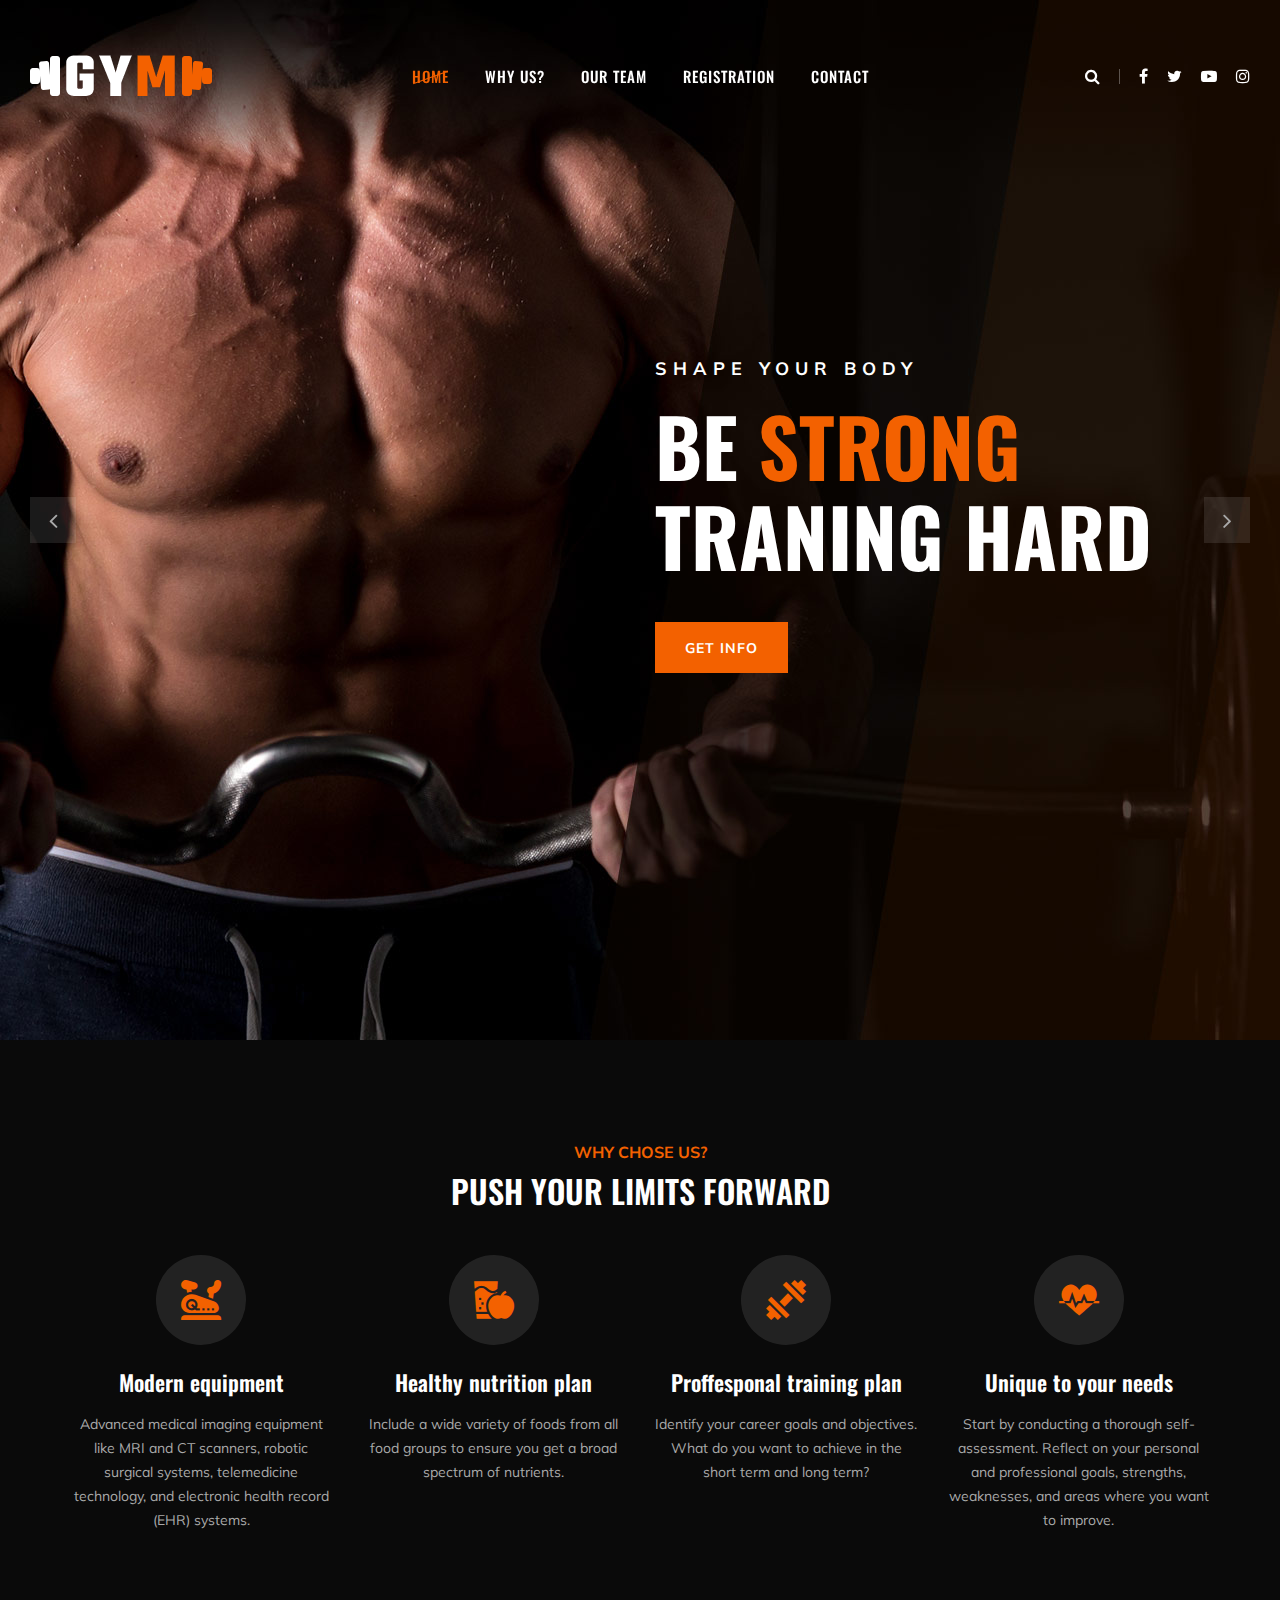
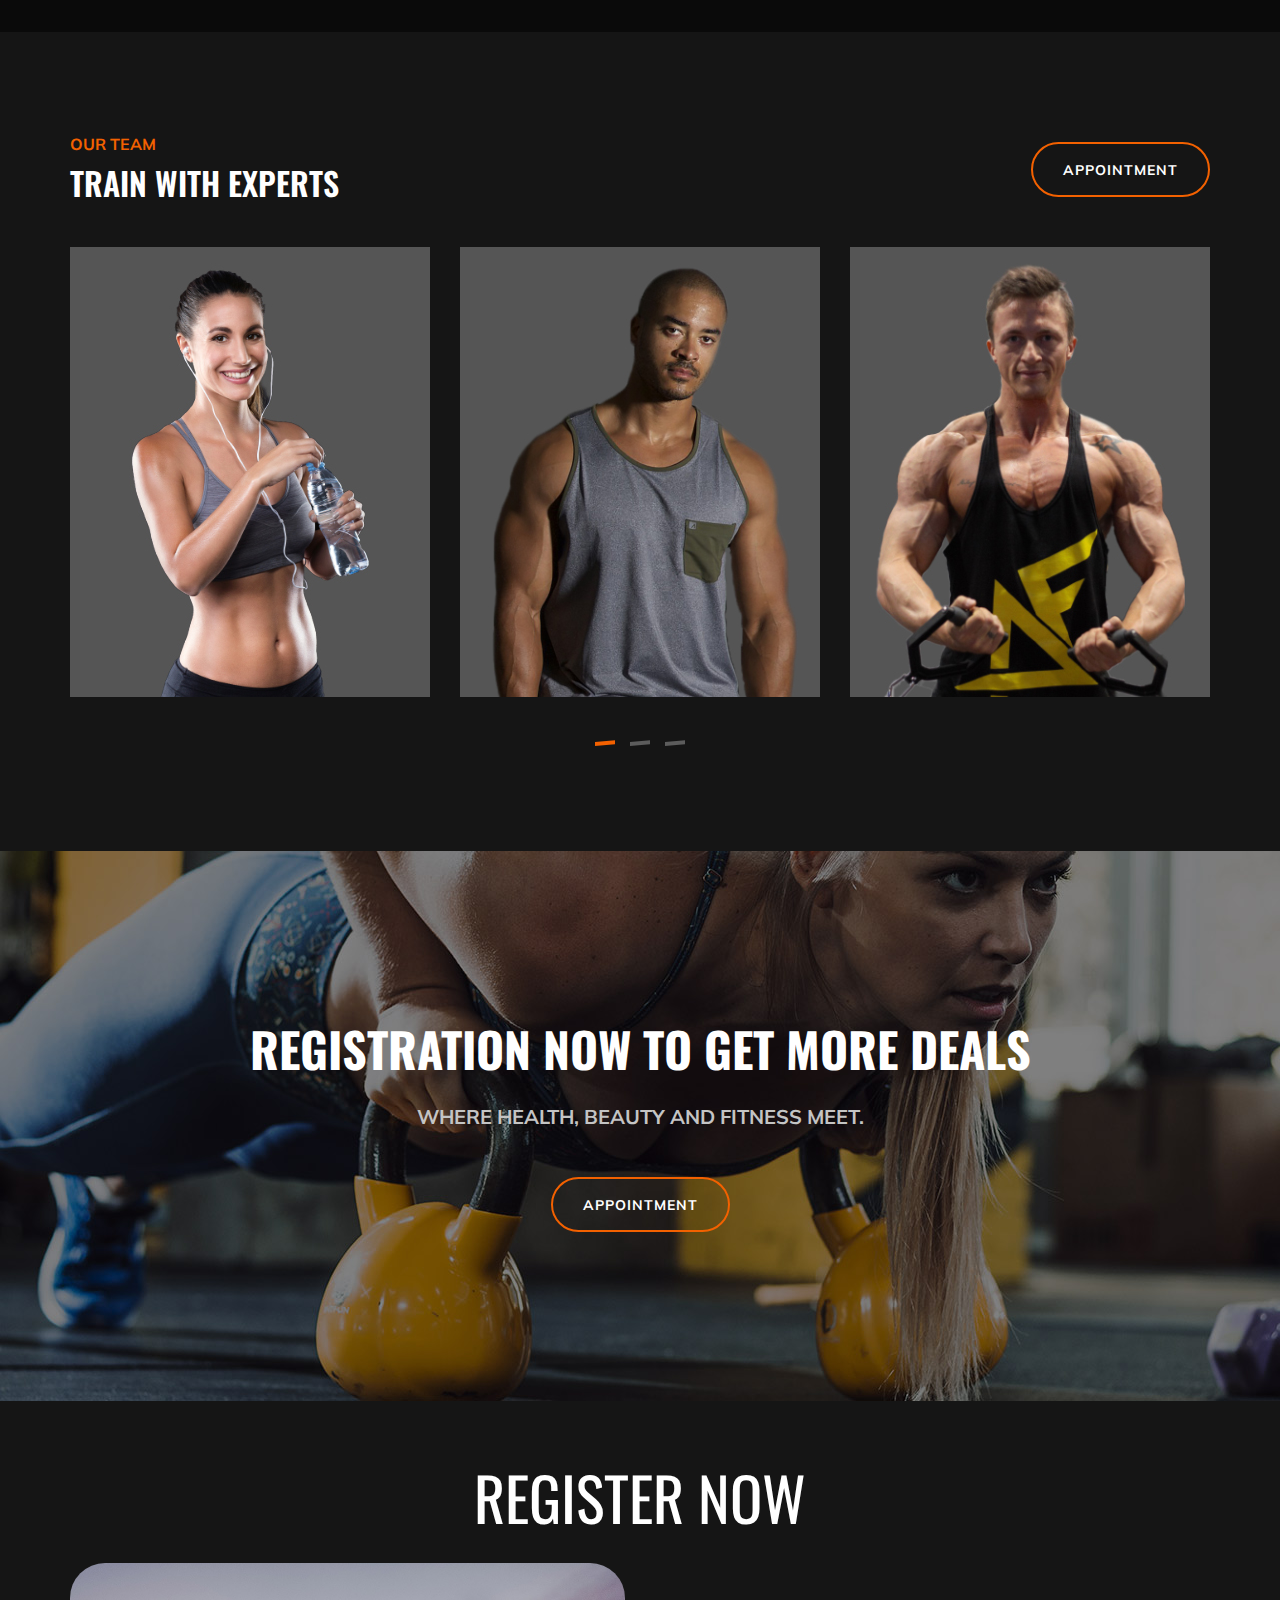
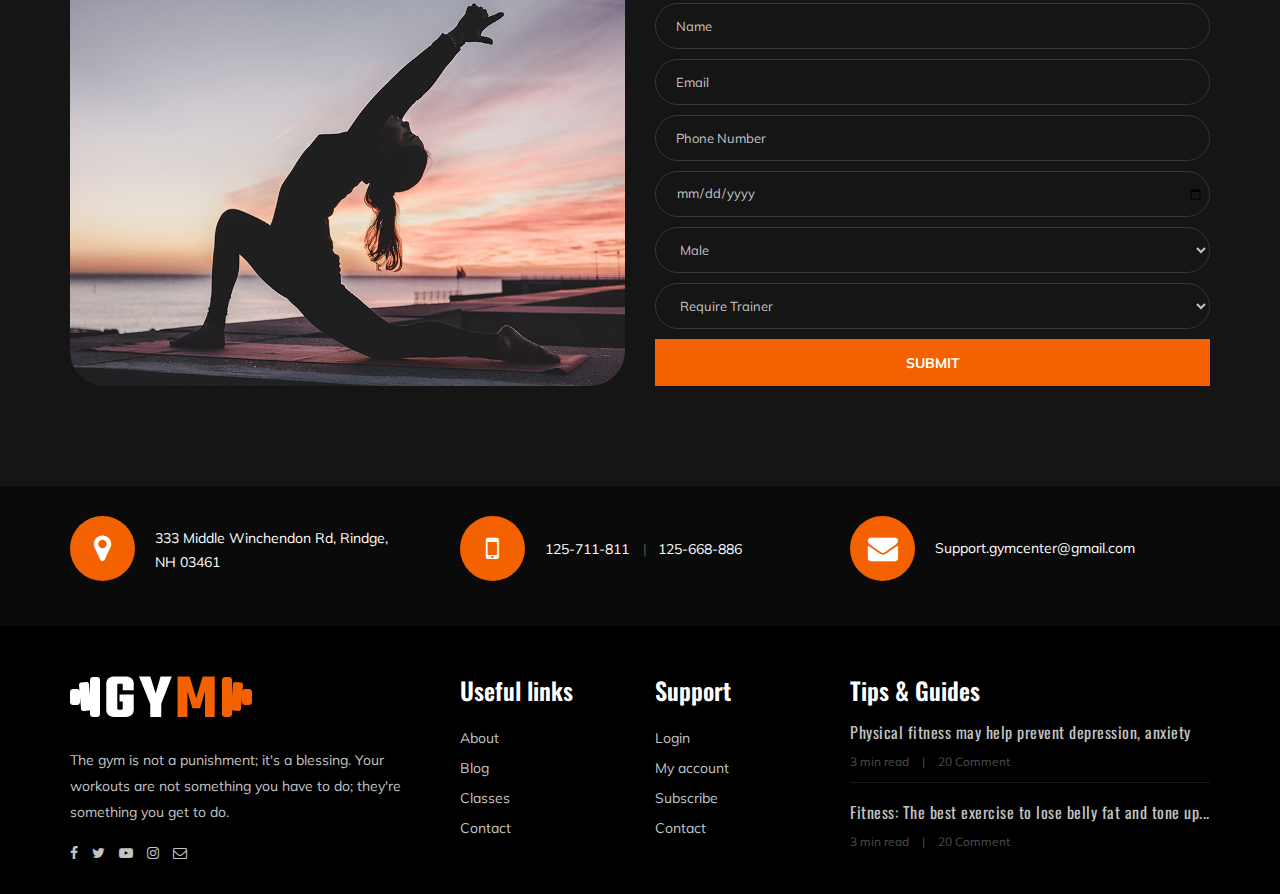
==== src/main/resources/templates/index.html @ 8a6ea89f "i have created spring boot project with name GymStar." ====
<!DOCTYPE html>
<html lang="zxx" xmlns:th="http://www.thymeleaf.org">

<head>
	<meta charset="UTF-8">
	<meta name="description" content="Gym Template">
	<meta name="keywords" content="Gym, unica, creative, html">
	<meta name="viewport" content="width=device-width, initial-scale=1.0">
	<meta http-equiv="X-UA-Compatible" content="ie=edge">
	<title>Gym | Template</title>

	<!-- Google Font -->
	<link href="https://fonts.googleapis.com/css?family=Muli:300,400,500,600,700,800,900&display=swap" rel="stylesheet">
	<link href="https://fonts.googleapis.com/css?family=Oswald:300,400,500,600,700&display=swap" rel="stylesheet">

	<!-- Css Styles -->
	<link rel="stylesheet" href="../static/css/bootstrap.min.css" type="text/css">
	<link rel="stylesheet" href="../static/css/font-awesome.min.css" type="text/css">
	<link rel="stylesheet" href="../static/css/flaticon.css" type="text/css">
	<link rel="stylesheet" href="../static/css/owl.carousel.min.css" type="text/css">
	<link rel="stylesheet" href="../static/css/barfiller.css" type="text/css">
	<link rel="stylesheet" href="../static/css/magnific-popup.css" type="text/css">
	<link rel="stylesheet" href="../static/css/slicknav.min.css" type="text/css">
	<link rel="stylesheet" href="../static/css/style.css" type="text/css">
	<!-- Include Thymeleaf dialect for JavaScript in your HTML head -->
	<script
		th:src="@{/webjars/thymeleaf-extras-springsecurity4/3.0.4.RELEASE/thymeleaf-extras-springsecurity4.js}"></script>

</head>

<body>
	<!-- Page Preloder -->
	<div id="preloder">
		<div class="loader"></div>
	</div>
	
	<!-- Offcanvas Menu Section Begin -->
	<div class="offcanvas-menu-overlay"></div>
	<div class="offcanvas-menu-wrapper">
		<div class="canvas-close">
			<i class="fa fa-close"></i>
		</div>
		<div class="canvas-search search-switch">
			<i class="fa fa-search"></i>
		</div>
		<nav class="canvas-menu mobile-menu">
			<ul>
				<li><a href="#home">Home</a></li>
				<li><a href="#why">Why Us?</a></li>
				<li><a href="#team">Our Team</a></li>
				<li><a href="#registration">Registration</a></li>
				<li><a href="#contact"> Contact</a></li>
			</ul>
		</nav>
		<div id="mobile-menu-wrap"></div>
		<div class="canvas-social">
			<a href="#"><i class="fa fa-facebook"></i></a>
			<a href="#"><i class="fa fa-twitter"></i></a>
			<a href="#"><i class="fa fa-youtube-play"></i></a>
			<a href="#"><i class="fa fa-instagram"></i></a>
		</div>
	</div>
	<!-- Offcanvas Menu Section End -->

	<!-- Header Section Begin -->
	<header class="header-section">
		<div class="container-fluid">
			<div class="row">
				<div class="col-lg-3">
					<div class="logo">
						<a href="/home">
							<img src="../static/img/logo.png" alt="">
						</a>
					</div>
				</div>
				<div class="col-lg-6">
					<nav class="nav-menu">
						<ul>
							<li class="active"><a href="#home">Home</a></li>
							<li><a href="#why">Why Us?</a></li>
							<li><a href="#team">Our Team</a></li>
							<li><a href="#registration">Registration</a></li>
							<li><a href="#contact">Contact</a></li>
						</ul>
					</nav>
				</div>
				<div class="col-lg-3">
					<div class="top-option">
						<div class="to-search search-switch">
							<i class="fa fa-search"></i>
						</div>
						<div class="to-social">
							<a href="#"><i class="fa fa-facebook"></i></a>
							<a href="#"><i class="fa fa-twitter"></i></a>
							<a href="#"><i class="fa fa-youtube-play"></i></a>
							<a href="#"><i class="fa fa-instagram"></i></a>
						</div>
					</div>
				</div>
			</div>
			<div class="canvas-open">
				<i class="fa fa-bars"></i>
			</div>
		</div>
	</header>
	<!-- Header End -->

	<!-- Hero Section Begin -->
	<section class="hero-section" id="home">

		<div class="hs-slider owl-carousel">
			<div class="hs-item set-bg" data-setbg="../static/img/hero/hero-1.jpg">
				<div class="container">
					<div class="row">
						<div class="col-lg-6 offset-lg-6">
							<div class="hi-text">
								<span>Shape your body</span>
								<h1>Be <strong>strong</strong> traning hard</h1>
								<a href="#" class="primary-btn">Get info</a>
							</div>
						</div>
					</div>
				</div>
			</div>
			<div class="hs-item set-bg" data-setbg="../static/img/hero/hero-2.jpg">
				<div class="container">
					<div class="row">
						<div class="col-lg-6 offset-lg-6">
							<div class="hi-text">
								<span>Shape your body</span>
								<h1>Be <strong>strong</strong> traning hard</h1>
								<a href="#" class="primary-btn">Get info</a>
							</div>
						</div>
					</div>
				</div>
			</div>
		</div>
	</section>
	<!-- Hero Section End -->

	<!-- ChoseUs Section Begin -->
	<section class="choseus-section spad " id="why">
		<div class="container">
			<div class="row">
				<div class="col-lg-12">
					<div class="section-title">
						<span>Why chose us?</span>
						<h2>PUSH YOUR LIMITS FORWARD</h2>
					</div>
				</div>
			</div>
			<div class="row">
				<div class="col-lg-3 col-sm-6">
					<div class="cs-item">
						<span class="flaticon-034-stationary-bike"></span>
						<h4>Modern equipment</h4>
						<p>Advanced medical imaging equipment like MRI and CT scanners, robotic surgical systems,
							telemedicine technology, and electronic health record (EHR) systems.</p>
					</div>
				</div>
				<div class="col-lg-3 col-sm-6">
					<div class="cs-item">
						<span class="flaticon-033-juice"></span>
						<h4>Healthy nutrition plan</h4>
						<p> Include a wide variety of foods from all food groups to ensure you get a broad spectrum of
							nutrients.</p>
					</div>
				</div>
				<div class="col-lg-3 col-sm-6">
					<div class="cs-item">
						<span class="flaticon-002-dumbell"></span>
						<h4>Proffesponal training plan</h4>
						<p>Identify your career goals and objectives. What do you want to achieve in the short term and
							long term?</p>
					</div>
				</div>
				<div class="col-lg-3 col-sm-6">
					<div class="cs-item">
						<span class="flaticon-014-heart-beat"></span>
						<h4>Unique to your needs</h4>
						<p>Start by conducting a thorough self-assessment. Reflect on your personal and professional
							goals, strengths, weaknesses, and areas where you want to improve.</p>
					</div>
				</div>
			</div>
		</div>
	</section>
	<!-- ChoseUs Section End -->


	<!-- Team Section Begin -->
	<section class="team-section spad" id="team">
		<div class="container">
			<div class="row">
				<div class="col-lg-12">
					<div class="team-title">
						<div class="section-title">
							<span>Our Team</span>
							<h2>TRAIN WITH EXPERTS</h2>
						</div>
						<a href="#registration" class="primary-btn btn-normal appoinment-btn">appointment</a>
					</div>
				</div>
			</div>
			<div class="row">
				<div class="ts-slider owl-carousel">
					<div class="col-lg-4">
						<div class="ts-item set-bg" data-setbg="../static/img/team/team-1.jpg">
							<div class="ts_text">
								<h4>Athart Rachel</h4>
								<span>Gym Trainer</span>
							</div>
						</div>
					</div>
					<div class="col-lg-4">
						<div class="ts-item set-bg" data-setbg="../static/img/team/team-2.jpg">
							<div class="ts_text">
								<h4>Athart Rachel</h4>
								<span>Gym Trainer</span>
							</div>
						</div>
					</div>
					<div class="col-lg-4">
						<div class="ts-item set-bg" data-setbg="../static/img/team/team-3.jpg">
							<div class="ts_text">
								<h4>Athart Rachel</h4>
								<span>Gym Trainer</span>
							</div>
						</div>
					</div>
					<div class="col-lg-4">
						<div class="ts-item set-bg" data-setbg="../static/img/team/team-4.jpg">
							<div class="ts_text">
								<h4>Athart Rachel</h4>
								<span>Gym Trainer</span>
							</div>
						</div>
					</div>
					<div class="col-lg-4">
						<div class="ts-item set-bg" data-setbg="../static/img/team/team-5.jpg">
							<div class="ts_text">
								<h4>Athart Rachel</h4>
								<span>Gym Trainer</span>
							</div>
						</div>
					</div>
					<div class="col-lg-4">
						<div class="ts-item set-bg" data-setbg="../static/img/team/team-6.jpg">
							<div class="ts_text">
								<h4>Athart Rachel</h4>
								<span>Gym Trainer</span>
							</div>
						</div>
					</div>
				</div>
			</div>
		</div>
	</section>
	<!-- Team Section End -->

	<!-- Banner Section Begin -->
	<section class="banner-section set-bg" data-setbg="../static/img/banner-bg.jpg">
		<div class="container">
			<div class="row">
				<div class="col-lg-12 text-center">
					<div class="bs-text">
						<h2>registration now to get more deals</h2>
						<div class="bt-tips">Where health, beauty and fitness meet.</div>
						<a href="#registration" class="primary-btn  btn-normal">Appointment</a>
					</div>
				</div>
			</div>
		</div>
	</section>
	<!-- Banner Section End -->


	<!-- Contact Section Begin -->
	<section class="contact-section spad" style="padding-top:30px;" id="registration">
		<div class="container">
			<h1 class="text-white text-center" style="margin: 30px; font-size:60px;">REGISTER NOW</h1>
			<div class="row">

				<div class="col-lg-6">
					<img src="../static/img/about-us.jpg" width="100%" height="100%" style="border-radius: 35px;">
				</div>
				<div class="col-lg-6">
					
					<!-- dynamic message -->
						<div th:if="${session.message}" th:classappend="${session.message.type}" class="alert text-center" role="alert"
							style="height: 40px;margin: 0px;padding-top: 5px;">
							<p th:text="${session.message.content}" style="color: white;font-weight: 600;font-size: 22px;"></p>
						</div>
					
					<div class="leave-comment">
						<form novalidate th:action="@{/save}" method="post" th:object="${gymmers}">

							<input type="text" placeholder="Name" name="name" th:value="${gymmers.name}" required
								th:classappend="${#fields.hasErrors('name')?'is-invalid':''}">
							<div th:each="e : ${#fields.errors('name')}" th:text="${e}"
								id="validationServerUsernameFeedback" class=" abs invalid-feedback">
							</div>

							<input type="email" placeholder="Email" name="email" th:value="${gymmers.email}" required
								th:classappend="${#fields.hasErrors('email')?'is-invalid':''}">
							<div th:each="e : ${#fields.errors('email')}" th:text="${e}"
								id="validationServerUsernameFeedback" class=" abs invalid-feedback">
							</div>

							<input type="number" placeholder="Phone Number" name="phone" th:value="${gymmers.phone}"
								th:classappend="${#fields.hasErrors('phone')?'is-invalid':''}" required>
							<div th:each="e : ${#fields.errors('phone')}" th:text="${e}"
								id="validationServerUsernameFeedback" class="abs invalid-feedback">
							</div>

							<input type="date" placeholder="D.O.B" name="age" required>


							<select name="gender">
								<option selected>Male</option>
								<option>female</option>
							</select>


							<select name="assistant">
								<option selected>Require Trainer</option>
								<option>Self</option>
							</select>

							<button type="submit">Submit</button>
						</form>
					</div>
				</div>
			</div>

		</div>
	</section>




	<!-- Get In Touch Section Begin -->
	<div class="gettouch-section" id="contact">
		<div class="container">
			<div class="row">
				<div class="col-md-4">
					<div class="gt-text">
						<i class="fa fa-map-marker"></i>
						<p>333 Middle Winchendon Rd, Rindge,<br /> NH 03461</p>
					</div>
				</div>
				<div class="col-md-4">
					<div class="gt-text">
						<i class="fa fa-mobile"></i>
						<ul>
							<li>125-711-811</li>
							<li>125-668-886</li>
						</ul>
					</div>
				</div>
				<div class="col-md-4">
					<div class="gt-text email">
						<i class="fa fa-envelope"></i>
						<p>Support.gymcenter@gmail.com</p>
					</div>
				</div>
			</div>
		</div>
	</div>
	<!-- Get In Touch Section End -->

	<!-- Footer Section Begin -->
	<section class="footer-section">
		<div class="container">
			<div class="row">
				<div class="col-lg-4">
					<div class="fs-about">
						<div class="fa-logo">
							<a href="#"><img src="../static/img/logo.png" alt=""></a>
						</div>
						<p>The gym is not a punishment; it's a blessing. Your workouts are not something you have to do;
							they're something you get to do.</p>
						<div class="fa-social">
							<a href="#"><i class="fa fa-facebook"></i></a>
							<a href="#"><i class="fa fa-twitter"></i></a>
							<a href="#"><i class="fa fa-youtube-play"></i></a>
							<a href="#"><i class="fa fa-instagram"></i></a>
							<a href="#"><i class="fa  fa-envelope-o"></i></a>
						</div>
					</div>
				</div>
				<div class="col-lg-2 col-md-3 col-sm-6">
					<div class="fs-widget">
						<h4>Useful links</h4>
						<ul>
							<li><a href="#">About</a></li>
							<li><a href="#">Blog</a></li>
							<li><a href="#">Classes</a></li>
							<li><a href="#">Contact</a></li>
						</ul>
					</div>
				</div>
				<div class="col-lg-2 col-md-3 col-sm-6">
					<div class="fs-widget">
						<h4>Support</h4>
						<ul>
							<li><a href="#">Login</a></li>
							<li><a href="#">My account</a></li>
							<li><a href="#">Subscribe</a></li>
							<li><a href="#">Contact</a></li>
						</ul>
					</div>
				</div>
				<div class="col-lg-4 col-md-6">
					<div class="fs-widget">
						<h4>Tips & Guides</h4>
						<div class="fw-recent">
							<h6><a href="#">Physical fitness may help prevent depression, anxiety</a></h6>
							<ul>
								<li>3 min read</li>
								<li>20 Comment</li>
							</ul>
						</div>
						<div class="fw-recent">
							<h6><a href="#">Fitness: The best exercise to lose belly fat and tone up...</a></h6>
							<ul>
								<li>3 min read</li>
								<li>20 Comment</li>
							</ul>
						</div>
					</div>
				</div>
			</div>

		</div>
	</section>
	<!-- Footer Section End -->

	<!-- Search model Begin -->
	<div class="search-model">
		<div class="h-100 d-flex align-items-center justify-content-center">
			<div class="search-close-switch">+</div>
			<form class="search-model-form">
				<input type="text" id="search-input" placeholder="Search here.....">
			</form>
		</div>
	</div>
	<!-- Search model end -->

	<!-- Js Plugins -->
	<script src="../static/js/jquery-3.3.1.min.js"></script>
	<script src="../static/js/bootstrap.min.js"></script>
	<script src="../static/js/jquery.magnific-popup.min.js"></script>
	<script src="../static/js/masonry.pkgd.min.js"></script>
	<script src="../static/js/jquery.barfiller.js"></script>
	<script src="../static/js/jquery.slicknav.js"></script>
	<script src="../static/js/owl.carousel.min.js"></script>
	<script src="../static/js/main.js"></script>

	<th:block th:text="${@sessionHelper.removeSession()}"></th:block>


</body>

</html>
---- src/main/resources/static/css/flaticon.css ----
/*
  	Flaticon icon font: Flaticon
  	Creation date: 19/02/2019 07:27
  	*/

@font-face {
  font-family: "Flaticon";
  src: url("../fonts/Flaticon.eot");
  src: url("../fonts/Flaticon.eot?#iefix") format("embedded-opentype"),
       url("../fonts/Flaticon.woff2") format("woff2"),
       url("../fonts/Flaticon.woff") format("woff"),
       url("../fonts/Flaticon.ttf") format("truetype"),
       url("../fonts/Flaticon.svg#Flaticon") format("svg");
  font-weight: normal;
  font-style: normal;
}

@media screen and (-webkit-min-device-pixel-ratio:0) {
  @font-face {
    font-family: "Flaticon";
    src: url("../fonts/Flaticon.svg#Flaticon") format("svg");
  }
}

[class^="flaticon-"]:before, [class*=" flaticon-"]:before,
[class^="flaticon-"]:after, [class*=" flaticon-"]:after {   
  font-family: Flaticon;
  font-size: 40px;
  font-style: normal;
  margin-left: 0;
}

.flaticon-001-mattress:before { content: "\f100"; }
.flaticon-002-dumbell:before { content: "\f101"; }
.flaticon-003-weight:before { content: "\f102"; }
.flaticon-004-measuring-tape:before { content: "\f103"; }
.flaticon-005-clipboard:before { content: "\f104"; }
.flaticon-006-weight-1:before { content: "\f105"; }
.flaticon-007-rings:before { content: "\f106"; }
.flaticon-008-calendar:before { content: "\f107"; }
.flaticon-009-smartwatch:before { content: "\f108"; }
.flaticon-010-lockers:before { content: "\f109"; }
.flaticon-011-punching-ball:before { content: "\f10a"; }
.flaticon-012-bag:before { content: "\f10b"; }
.flaticon-013-balance:before { content: "\f10c"; }
.flaticon-014-heart-beat:before { content: "\f10d"; }
.flaticon-015-proteins:before { content: "\f10e"; }
.flaticon-016-fitness:before { content: "\f10f"; }
.flaticon-017-pull-up-bar:before { content: "\f110"; }
.flaticon-018-scale:before { content: "\f111"; }
.flaticon-019-bands:before { content: "\f112"; }
.flaticon-020-smartphone:before { content: "\f113"; }
.flaticon-021-tshirt:before { content: "\f114"; }
.flaticon-022-short:before { content: "\f115"; }
.flaticon-023-dumbbells:before { content: "\f116"; }
.flaticon-024-jumping-rope:before { content: "\f117"; }
.flaticon-025-fitness-1:before { content: "\f118"; }
.flaticon-026-gym:before { content: "\f119"; }
.flaticon-027-fitness-2:before { content: "\f11a"; }
.flaticon-028-weightlifting:before { content: "\f11b"; }
.flaticon-029-wheel:before { content: "\f11c"; }
.flaticon-030-dumbbells-1:before { content: "\f11d"; }
.flaticon-031-workout:before { content: "\f11e"; }
.flaticon-032-bottle:before { content: "\f11f"; }
.flaticon-033-juice:before { content: "\f120"; }
.flaticon-034-stationary-bike:before { content: "\f121"; }
.flaticon-035-punching-ball-1:before { content: "\f122"; }
.flaticon-036-timer:before { content: "\f123"; }
.flaticon-037-medal:before { content: "\f124"; }
.flaticon-038-treadmill:before { content: "\f125"; }
.flaticon-039-syringe:before { content: "\f126"; }
.flaticon-040-whistle:before { content: "\f127"; }
.flaticon-041-chest:before { content: "\f128"; }
.flaticon-042-pills:before { content: "\f129"; }
.flaticon-043-mp3:before { content: "\f12a"; }
.flaticon-044-no-smoking:before { content: "\f12b"; }
.flaticon-045-boxing-gloves:before { content: "\f12c"; }
.flaticon-046-gloves:before { content: "\f12d"; }
.flaticon-047-buck:before { content: "\f12e"; }
.flaticon-048-headgear:before { content: "\f12f"; }
.flaticon-049-hand-grip:before { content: "\f130"; }
.flaticon-050-no-fast-food:before { content: "\f131"; }
---- src/main/resources/static/css/barfiller.css ----
body {
    font-family: Arial;
}

.barfiller {
    width:100%;
    height:12px;
    background:#fcfcfc;
    border:1px solid #ccc;
    position:relative;
    margin-bottom:20px;
    box-shadow: inset 1px 4px 9px -6px rgba(0,0,0,.5); 
    -moz-box-shadow: inset 1px 4px 9px -6px rgba(0,0,0,.5); 
}

.barfiller .fill {
    display:block;
    position:relative;
    width:0px;
    height:100%;
    background:#333;
    z-index:1;
}

.barfiller .tipWrap {
    display:none;
}

.barfiller .tip {
    margin-top:-30px;
    padding:2px 4px;
    font-size:11px;
    color:#fff;
    left:0px;
    position: relative;;
    z-index:2;
    background: #333;
} 

.barfiller .tip:after {
    border:solid;
    border-color:rgba(0,0,0,.8) transparent;
    border-width:6px 6px 0 6px;
    content:"";
    display:block;
    position:absolute;
    left:9px;
    top:100%;
    z-index:9
}
---- src/main/resources/static/css/style.css ----
/******************************************************************
  Template Name: Gym
  Description:  Gym Fitness HTML Template
  Author: Colorlib
  Author URI: https://colorlib.com
  Version: 1.0
  Created: Colorlib
******************************************************************/

/*------------------------------------------------------------------
[Table of contents]

1.  Template default CSS
	1.1	Variables
	1.2	Mixins
	1.3	Flexbox
	1.4	Reset
2.  Helper Css
3.  Header Section
4.  Hero Section
5.  Service Section
6.  Class Section
7.  Price Plan Section
8.  Trainer Section
9.  Contact
10.  Footer Style

-------------------------------------------------------------------*/

/*----------------------------------------*/

/* Template default CSS
/*----------------------------------------*/

html,
body {
	height: 100%;
	font-family: "Muli", sans-serif;
	-webkit-font-smoothing: antialiased;
	font-smoothing: antialiased;
}

h1,
h2,
h3,
h4,
h5,
h6 {
	margin: 0;
	color: #111111;
	font-weight: 400;
	font-family: "Oswald", sans-serif;
}

h1 {
	font-size: 70px;
}

h2 {
	font-size: 36px;
}

h3 {
	font-size: 30px;
}

h4 {
	font-size: 24px;
}

h5 {
	font-size: 18px;
}

h6 {
	font-size: 16px;
}

p {
	font-size: 14px;
	font-family: "Muli", sans-serif;
	color: #a9a9a9;
	font-weight: 400;
	line-height: 24px;
	margin: 0 0 15px 0;
}

img {
	max-width: 100%;
}

input:focus,
select:focus,
button:focus,
textarea:focus {
	outline: none;
}

a:hover,
a:focus {
	text-decoration: none;
	outline: none;
	color: #fff;
}

ul,
ol {
	padding: 0;
	margin: 0;
}

/*---------------------
  Helper CSS
-----------------------*/

.section-title {
	margin-bottom: 45px;
	text-align: center;
}

.section-title span {
	font-size: 16px;
	color: #f36100;
	text-transform: uppercase;
	font-weight: 700;
}

.section-title h2 {
	color: #ffffff;
	font-size: 32px;
	font-weight: 600;
	text-transform: uppercase;
	margin-top: 8px;
}

.set-bg {
	background-repeat: no-repeat;
	background-size: cover;
	background-position: top center;
}

.spad {
	padding-top: 100px;
	padding-bottom: 100px;
}

.spad-2 {
	padding-top: 50px;
	padding-bottom: 70px;
}

.text-white h1,
.text-white h2,
.text-white h3,
.text-white h4,
.text-white h5,
.text-white h6,
.text-white p,
.text-white span,
.text-white li,
.text-white a {
	color: #fff;
}

/* buttons */

.primary-btn {
	display: inline-block;
	font-size: 14px;
	padding: 17px 30px 16px;
	color: #ffffff;
	background: #f36100;
	line-height: normal;
	letter-spacing: 1px;
	text-transform: uppercase;
	font-weight: 700;
}

.primary-btn.btn-normal {
	-webkit-transition: all 0.3s;
	-o-transition: all 0.3s;
	transition: all 0.3s;
}

.primary-btn.btn-normal:hover {
	background: #f36100;
	border-color: #f36100;
}

/* Preloder */

#preloder {
	position: fixed;
	width: 100%;
	height: 100%;
	top: 0;
	left: 0;
	z-index: 999999;
	background: #000;
}

.loader {
	width: 40px;
	height: 40px;
	position: absolute;
	top: 50%;
	left: 50%;
	margin-top: -13px;
	margin-left: -13px;
	border-radius: 60px;
	animation: loader 0.8s linear infinite;
	-webkit-animation: loader 0.8s linear infinite;
}

@keyframes loader {
	0% {
		-webkit-transform: rotate(0deg);
		transform: rotate(0deg);
		border: 4px solid #f44336;
		border-left-color: transparent;
	}
	50% {
		-webkit-transform: rotate(180deg);
		transform: rotate(180deg);
		border: 4px solid #673ab7;
		border-left-color: transparent;
	}
	100% {
		-webkit-transform: rotate(360deg);
		transform: rotate(360deg);
		border: 4px solid #f44336;
		border-left-color: transparent;
	}
}

@-webkit-keyframes loader {
	0% {
		-webkit-transform: rotate(0deg);
		border: 4px solid #f44336;
		border-left-color: transparent;
	}
	50% {
		-webkit-transform: rotate(180deg);
		border: 4px solid #673ab7;
		border-left-color: transparent;
	}
	100% {
		-webkit-transform: rotate(360deg);
		border: 4px solid #f44336;
		border-left-color: transparent;
	}
}

.spacial-controls {
	position: fixed;
	width: 111px;
	height: 91px;
	top: 0;
	right: 0;
	z-index: 999;
}

.spacial-controls .search-switch {
	display: block;
	height: 100%;
	padding-top: 30px;
	background: #323232;
	text-align: center;
	cursor: pointer;
}

.search-model {
	display: none;
	position: fixed;
	width: 100%;
	height: 100%;
	left: 0;
	top: 0;
	background: #000;
	z-index: 99999;
}

.search-model-form {
	padding: 0 15px;
}

.search-model-form input {
	width: 500px;
	font-size: 40px;
	border: none;
	border-bottom: 2px solid #333;
	background: none;
	color: #999;
}

.search-close-switch {
	position: absolute;
	width: 50px;
	height: 50px;
	background: #333;
	color: #fff;
	text-align: center;
	border-radius: 50%;
	font-size: 28px;
	line-height: 28px;
	top: 30px;
	cursor: pointer;
	-webkit-transform: rotate(45deg);
	-ms-transform: rotate(45deg);
	transform: rotate(45deg);
	display: -webkit-box;
	display: -ms-flexbox;
	display: flex;
	-webkit-box-align: center;
	-ms-flex-align: center;
	align-items: center;
	-webkit-box-pack: center;
	-ms-flex-pack: center;
	justify-content: center;
}

/*---------------------
  Header
-----------------------*/

.header-section {
	position: absolute;
	left: 0;
	top: 0;
	width: 100%;
	padding: 0 15px;
	padding-top: 55px;
	z-index: 99;
}

.logo a {
	display: inline-block;
}

.nav-menu {
	text-align: center;
}

.nav-menu ul li {
	list-style: none;
	display: inline-block;
	margin-right: 32px;
	position: relative;
	z-index: 1;
}

.nav-menu ul li .dropdown {
	position: absolute;
	left: -30px;
	top: 58px;
	width: 180px;
	background: #252525;
	z-index: 99;
	text-align: left;
	padding: 13px 0 20px;
	opacity: 0;
	visibility: hidden;
	-webkit-transition: all 0.3s;
	-o-transition: all 0.3s;
	transition: all 0.3s;
}

.nav-menu ul li .dropdown li {
	margin-right: 0;
	display: block;
}

.nav-menu ul li .dropdown li a {
	display: block;
	text-transform: none;
	padding: 6px 0 6px 30px;
	font-weight: 400;
}

.nav-menu ul li .dropdown li a:after {
	display: none;
}

.nav-menu ul li:last-child {
	margin-right: 0;
}

.nav-menu ul li.active>a {
	color: #f36100;
	transition: 1.0S ease;
}

.nav-menu ul li.active>a:after {
	opacity: 1;
}

.nav-menu ul li:hover>a {
	color: #f36100;
	transition: .7s ease;
}

.nav-menu ul li:hover>a:after {
	opacity: 1;
}

.nav-menu ul li:hover .dropdown {
	opacity: 1;
	visibility: visible;
}

.nav-menu ul li a {
	color: #ffffff;
	display: block;
	font-size: 15px;
	font-weight: 500;
	text-transform: uppercase;
	letter-spacing: 1px;
	font-family: "Oswald", sans-serif;
	padding: 10px 0px;
	position: relative;
	-webkit-transition: all 0.3s;
	-o-transition: all 0.3s;
	transition: all 0.3s;
}

.nav-menu ul li a:after {
	position: absolute;
	left: 0;
	top: 22px;
	height: 1px;
	width: 100%;
	background: #f36100;
	content: "";
	-webkit-transform: rotate(-20deg);
	-ms-transform: rotate(-20deg);
	transform: rotate(-20deg);
	opacity: 0;
	-webkit-transition: all 0.3s;
	-o-transition: all 0.3s;
	transition: all 0.3s;
}

.top-option {
	text-align: right;
	padding: 9px 0;
}

.top-option .to-search {
	display: inline-block;
	padding-right: 20px;
	position: relative;
}

.top-option .to-search:after {
	position: absolute;
	right: 0;
	top: 5px;
	height: 15px;
	width: 1px;
	background: rgba(255, 255, 255, 0.3);
	content: "";
}

.top-option .to-search i {
	font-size: 16px;
	color: #ffffff;
	cursor: pointer;
}

.top-option .to-social {
	display: inline-block;
}

.top-option .to-social a {
	display: inline-block;
	color: #ffffff;
	font-size: 16px;
	margin-left: 15px;
}

.offcanvas-menu-wrapper {
	display: none;
}

.canvas-open {
	display: none;
}

/*---------------------
  Hero Section
-----------------------*/

.hs-slider.owl-carousel .owl-item.active .hs-item .hi-text span {
	position: relative;
	top: 0;
	-webkit-transition: all 0.2s ease 0.2s;
	-o-transition: all 0.2s ease 0.2s;
	transition: all 0.2s ease 0.2s;
	opacity: 1;
}

.hs-slider.owl-carousel .owl-item.active .hs-item .hi-text h1 {
	position: relative;
	top: 0;
	-webkit-transition: all 0.4s ease 0.4s;
	-o-transition: all 0.4s ease 0.4s;
	transition: all 0.4s ease 0.4s;
	opacity: 1;
}

.hs-slider.owl-carousel .owl-item.active .hs-item .hi-text .primary-btn {
	position: relative;
	top: 0;
	-webkit-transition: all 0.6s ease 0.6s;
	-o-transition: all 0.6s ease 0.6s;
	transition: all 0.6s ease 0.6s;
	opacity: 1;
}

.hs-slider.owl-carousel .owl-nav button {
	height: 46px;
	width: 46px;
	color: #a9a9a9;
	background: rgba(255, 255, 255, 0.1);
	line-height: 46px;
	text-align: center;
	position: absolute;
	font-size: 24px;
	left: 30px;
	top: 50%;
	-webkit-transform: translateY(-23px);
	-ms-transform: translateY(-23px);
	transform: translateY(-23px);
}

.hs-slider.owl-carousel .owl-nav button.owl-next {
	left: auto;
	right: 30px;
}

.hs-slider .hs-item {
	height: 1040px;
	display: -webkit-box;
	display: -ms-flexbox;
	display: flex;
	-ms-flex-line-pack: center;
	align-content: center;
	padding-top: 355px;
}

.hs-slider .hs-item .hi-text span {
	display: block;
	font-size: 18px;
	color: #ffffff;
	text-transform: uppercase;
	font-weight: 700;
	letter-spacing: 6px;
	margin-bottom: 18px;
	position: relative;
	top: 100px;
	opacity: 0;
}

.hs-slider .hs-item .hi-text h1 {
	font-size: 80px;
	color: #ffffff;
	font-weight: 700;
	text-transform: uppercase;
	line-height: 90px;
	margin-bottom: 42px;
	position: relative;
	top: 100px;
	opacity: 0;
}

.hs-slider .hs-item .hi-text h1 strong {
	color: #f36100;
}

.hs-slider .hs-item .hi-text .primary-btn {
	position: relative;
	top: 100px;
	opacity: 0;
}

/*---------------------
  ChoseUs Section
-----------------------*/

.choseus-section {
	background: #0a0a0a;
	padding-bottom: 70px;
}

.cs-item {
	text-align: center;
	margin-bottom: 30px;
}

.cs-item:hover span {
	background: #f36100;
	color: #ffffff;
}

.cs-item span {
	height: 90px;
	width: 90px;
	background: rgba(255, 255, 255, 0.1);
	border-radius: 50%;
	display: inline-block;
	color: #f36100;
	line-height: 90px;
	text-align: center;
	-webkit-transition: all 0.3s;
	-o-transition: all 0.3s;
	transition: all 0.3s;
}

.cs-item h4 {
	color: #ffffff;
	font-size: 22px;
	font-weight: 600;
	margin-top: 24px;
	margin-bottom: 16px;
}

/*---------------------
  Classes Section
-----------------------*/

.classes-section {
	background: #151515;
	padding-bottom: 80px;
}

.classes-section .section-title {
	margin-bottom: 35px;
}

.class-item {
	overflow: hidden;
	margin-bottom: 30px;
}

.class-item .ci-pic img {
	min-width: 100%;
}

.class-item .ci-text {
	background: #0a0a0a;
	position: relative;
	padding: 10px 30px 26px 30px;
	z-index: 1;
}

.class-item .ci-text:after {
	position: absolute;
	left: -5px;
	top: -44px;
	height: 100px;
	width: 600px;
	border-top: 4px solid #464646;
	background: #0a0a0a;
	content: "";
	-webkit-transform: rotate(-5deg);
	-ms-transform: rotate(-5deg);
	transform: rotate(-5deg);
	z-index: -1;
}

.class-item .ci-text span {
	color: #f36100;
	font-size: 12px;
	text-transform: uppercase;
	font-weight: 700;
}

.class-item .ci-text h5 {
	font-size: 20px;
	color: #ffffff;
	font-weight: 600;
	text-transform: uppercase;
	margin-top: 4px;
}

.class-item .ci-text h4 {
	font-size: 26px;
	color: #ffffff;
	font-weight: 600;
	text-transform: uppercase;
	margin-top: 4px;
}

.class-item .ci-text a {
	display: inline-block;
	width: 46px;
	height: 46px;
	background: rgba(255, 255, 255, 0.1);
	line-height: 46px;
	text-align: center;
	font-size: 24px;
	color: #ffffff;
	position: absolute;
	right: 30px;
	bottom: 26px;
}

/*---------------------
  Banner Section
-----------------------*/

.banner-section {
	height: 550px;
	display: -webkit-box;
	display: -ms-flexbox;
	display: flex;
	-webkit-box-align: center;
	-ms-flex-align: center;
	align-items: center;
	-webkit-box-pack: center;
	-ms-flex-pack: center;
	justify-content: center;
}

.bs-text.service-banner .bt-tips {
	margin-bottom: 35px;
}

.bs-text h2 {
	font-size: 48px;
	color: #ffffff;
	font-weight: 700;
	text-transform: uppercase;
	margin-bottom: 25px;
}

.bs-text .bt-tips {
	font-size: 20px;
	color: #c4c4c4;
	font-weight: 700;
	text-transform: uppercase;
	margin-bottom: 45px;
}

.bs-text .primary-btn {
	background: transparent;
	border: 2px solid #f36100;
	border-radius: 35px;
}

.bs-text .play-btn {
	display: inline-block;
	height: 70px;
	width: 70px;
	background: #f36100;
	border-radius: 50%;
	line-height: 70px;
	text-align: center;
	font-size: 36px;
	color: #ffffff;
}

/*---------------------
  Pricing Section
-----------------------*/

.pricing-section {
	background: #151515;
}

.pricing-section .section-title {
	margin-bottom: 56px;
}

.ps-item {
	text-align: center;
	padding: 40px 30px 52px;
	border: 1px solid #464646;
	-webkit-transform: skewY(-4deg);
	-ms-transform: skewY(-4deg);
	transform: skewY(-4deg);
	-webkit-transition: all 0.5s;
	-o-transition: all 0.5s;
	transition: all 0.5s;
	margin-bottom: 30px;
	position: relative;
}

.ps-item:hover {
	background: #ffffff;
	border-color: #ffffff;
}

.ps-item:hover h3 {
	color: #111111;
}

.ps-item:hover .pi-price span {
	color: #444444;
}

.ps-item:hover ul li {
	color: #111111;
	font-weight: 600;
}

.ps-item:hover .primary-btn.pricing-btn {
	background: #f36100;
}

.ps-item:hover .thumb-icon {
	opacity: 1;
	visibility: visible;
}

.ps-item h3 {
	font-size: 28px;
	color: #ffffff;
	font-weight: 600;
	margin-bottom: 16px;
	-webkit-transform: skewY(4deg);
	-ms-transform: skewY(4deg);
	transform: skewY(4deg);
}

.ps-item .pi-price {
	margin-bottom: 30px;
	-webkit-transform: skewY(4deg);
	-ms-transform: skewY(4deg);
	transform: skewY(4deg);
}

.ps-item .pi-price h2 {
	font-size: 60px;
	color: #f36100;
	font-weight: 600;
}

.ps-item .pi-price span {
	color: #c4c4c4;
	font-size: 16px;
	font-weight: 700;
	text-transform: uppercase;
}

.ps-item ul {
	margin-bottom: 40px;
	-webkit-transform: skewY(4deg);
	-ms-transform: skewY(4deg);
	transform: skewY(4deg);
}

.ps-item ul li {
	font-size: 14px;
	color: #c4c4c4;
	line-height: 32px;
	list-style: none;
}

.ps-item .primary-btn.pricing-btn {
	display: block;
	background: #333333;
	-webkit-transform: skewY(4deg);
	-ms-transform: skewY(4deg);
	transform: skewY(4deg);
}

.ps-item .thumb-icon {
	font-size: 48px;
	color: #f36100;
	position: absolute;
	left: 50px;
	bottom: 120px;
	-webkit-transform: skewY(4deg);
	-ms-transform: skewY(4deg);
	transform: skewY(4deg);
	opacity: 0;
	visibility: hidden;
}

/*---------------------
  Gallery Section
-----------------------*/

.gallery-section {
	background: #151515;
	overflow: hidden;
}

.gallery-section.gallery-page {
	padding-top: 10px;
}

.grid-sizer {
	width: calc(25% - 10px);
}

.gallery {
	margin-right: -10px;
}

.gallery .gs-item {
	height: 472px;
	width: calc(25% - 10px);
	float: left;
	margin-right: 10px;
	margin-bottom: 10px;
}

.gallery .gs-item:hover .thumb-icon {
	opacity: 1;
	visibility: visible;
}

.gallery .gs-item .thumb-icon {
	font-size: 48px;
	color: #f36100;
	display: -webkit-box;
	display: -ms-flexbox;
	display: flex;
	-webkit-box-align: center;
	-ms-flex-align: center;
	align-items: center;
	-webkit-box-pack: center;
	-ms-flex-pack: center;
	justify-content: center;
	height: 100%;
	cursor: pointer;
	opacity: 0;
	visibility: hidden;
	-webkit-transition: all 0.3s;
	-o-transition: all 0.3s;
	transition: all 0.3s;
}

.gallery .gs-item.grid-wide {
	width: calc(50% - 10px);
}

/*---------------------
  Team Section
-----------------------*/

.team-section {
	background: #151515;
}

.team-section.team-page {
	padding-bottom: 70px;
}

.team-section.team-page .ts-item {
	margin-bottom: 30px;
}

.team-section.team-page .ts-item:hover .ts_text {
	bottom: -30px;
}

.team-section.team-page .ts-item .tt_social {
	-webkit-transform: skewY(5deg);
	-ms-transform: skewY(5deg);
	transform: skewY(5deg);
	margin-top: 13px;
}

.team-section.team-page .ts-item .tt_social a {
	font-size: 14px;
	color: #c4c4c4;
	margin-right: 10px;
}

.team-section.team-page .ts-item .tt_social a:last-child {
	margin-right: 0;
}

.team-title .section-title {
	text-align: left;
	float: left;
}

.primary-btn.appoinment-btn {
	background: transparent;
	border: 2px solid #f36100;
	border-radius: 35px;
	float: right;
	margin-top: 10px;
}

.ts-slider .col-lg-4 {
	max-width: 100%;
}

.ts-slider.owl-carousel .owl-dots {
	text-align: center;
	margin-top: 30px;
}

.ts-slider.owl-carousel .owl-dots button {
	height: 4px;
	width: 20px;
	background: #5c5c5c;
	margin-right: 15px;
	-webkit-transform: skewY(-5deg);
	-ms-transform: skewY(-5deg);
	transform: skewY(-5deg);
}

.ts-slider.owl-carousel .owl-dots button.active {
	background: #f36100;
}

.ts-slider.owl-carousel .owl-dots button:last-child {
	margin-right: 0;
}

.ts-item {
	height: 450px;
	position: relative;
	overflow: hidden;
}

.ts-item:hover .ts_text {
	bottom: -35px;
	transition: .5s ease-in;
}

.ts-item .ts_text {
	padding: 40px 0 60px;
	text-align: center;
	background: #0a0a0a;
	border-top: 4px solid #464646;
	-webkit-transform: skewY(-5deg);
	-ms-transform: skewY(-5deg);
	transform: skewY(-5deg);
	position: absolute;
	left: 0;
	bottom: -250px;
	width: 100%;
	-webkit-transition: all 0.3s;
	-o-transition: all 0.3s;
	transition: all 0.3s;
}

.ts-item .ts_text h4 {
	color: #ffffff;
	font-weight: 600;
	margin-bottom: 14px;
	-webkit-transform: skewY(5deg);
	-ms-transform: skewY(5deg);
	transform: skewY(5deg);
}

.ts-item .ts_text span {
	display: block;
	font-size: 12px;
	font-weight: 700;
	color: #aaaaaa;
	text-transform: uppercase;
	-webkit-transform: skewY(5deg);
	-ms-transform: skewY(5deg);
	transform: skewY(5deg);
}

/*---------------------
  Get Touch Section
-----------------------*/

.gettouch-section {
	background: #0a0a0a;
	padding: 30px 0 15px;
}

.gt-text {
	overflow: hidden;
	margin-bottom: 30px;
}

.gt-text i {
	font-size: 30px;
	color: #ffffff;
	display: inline-block;
	height: 65px;
	width: 65px;
	background: #f36100;
	border-radius: 50%;
	line-height: 65px;
	text-align: center;
	float: left;
	margin-right: 20px;
}

.gt-text p {
	overflow: hidden;
	color: #ffffff;
	margin-bottom: 0;
	padding-top: 10px;
}

.gt-text ul {
	overflow: hidden;
	padding-top: 20px;
}

.gt-text ul li {
	list-style: none;
	font-size: 14px;
	color: #ffffff;
	margin-right: 25px;
	display: inline-block;
	position: relative;
}

.gt-text ul li:after {
	position: absolute;
	right: -18px;
	top: 0;
	content: "|";
	color: #545454;
}

.gt-text ul li:last-child {
	margin-right: 0;
}

.gt-text ul li:last-child:after {
	display: none;
}

.gt-text.email p {
	padding-top: 20px;
}

/*---------------------
  Footer
-----------------------*/

.footer-section {
	background: #000000;
	padding-top: 50px;
}

.fs-about {
	margin-bottom: 30px;
}

.fs-about .fa-logo {
	margin-bottom: 30px;
}

.fs-about .fa-logo a {
	display: inline-block;
}

.fs-about p {
	line-height: 26px;
	color: #c4c4c4;
}

.fs-about .fa-social a {
	font-size: 14px;
	color: #c4c4c4;
	margin-right: 10px;
}

.fs-about .fa-social a:last-child {
	margin-right: 0;
}

.fs-widget {
	margin-bottom: 30px;
}

.fs-widget h4 {
	color: #ffffff;
	font-weight: 600;
	margin-bottom: 18px;
}

.fs-widget ul li {
	list-style: none;
}

.fs-widget ul li a {
	font-size: 14px;
	color: #c4c4c4;
	line-height: 30px;
}

.fs-widget .fw-recent {
	margin-bottom: 20px;
	padding-bottom: 10px;
	border-bottom: 1px solid #1a1a1a;
}

.fs-widget .fw-recent:last-child {
	padding-bottom: 0;
	border: none;
}

.fs-widget .fw-recent h6 {
	margin-bottom: 6px;
}

.fs-widget .fw-recent h6 a {
	color: #c4c4c4;
	letter-spacing: 0.5px;
}

.fs-widget .fw-recent ul li {
	font-size: 12px;
	color: #4d4d4d;
	display: inline-block;
	margin-right: 25px;
	position: relative;
}

.fs-widget .fw-recent ul li:last-child:after {
	display: none;
}

.fs-widget .fw-recent ul li:after {
	position: absolute;
	right: -16px;
	top: 0;
	content: "|";
}

.copyright-text {
	font-size: 14px;
	color: #c4c4c4;
	letter-spacing: 0.5px;
	border-top: 1px solid #1a1a1a;
	padding: 25px 0;
	margin-top: 15px;
}

.copyright-text a,
.copyright-text i {
	color: #f36100;
}

/* ----------------------------------- Other Pages Styles ----------------------------------- */

/*---------------------
  Breadcrumb Section
-----------------------*/

.breadcrumb-section {
	height: 500px;
	padding-top: 230px;
}

.breadcrumb-text h2 {
	font-size: 60px;
	color: #ffffff;
	font-weight: 600;
	text-transform: uppercase;
	margin-bottom: 15px;
}

.breadcrumb-text .bt-option a {
	font-size: 18px;
	color: #ffffff;
	font-weight: 700;
	display: inline-block;
	position: relative;
	margin-right: 20px;
}

.breadcrumb-text .bt-option a:after {
	position: absolute;
	right: -14px;
	top: 6px;
	font-family: "FontAwesome";
	content: "";
	font-size: 13px;
	font-weight: 400;
}

.breadcrumb-text .bt-option span {
	font-size: 18px;
	color: #f36100;
	font-weight: 700;
}

/*---------------------
  About Us Section
-----------------------*/

.about-video {
	height: 640px;
	display: -webkit-box;
	display: -ms-flexbox;
	display: flex;
	-webkit-box-align: center;
	-ms-flex-align: center;
	align-items: center;
	-webkit-box-pack: center;
	-ms-flex-pack: center;
	justify-content: center;
}

.about-video .play-btn {
	display: inline-block;
	height: 70px;
	width: 70px;
	background: #f36100;
	border-radius: 50%;
	line-height: 70px;
	text-align: center;
	font-size: 36px;
	color: #ffffff;
}

.about-text {
	background: #000000;
	height: 640px;
	padding: 120px 70px 0 70px;
}

.about-text .section-title {
	text-align: left;
	margin-bottom: 30px;
}

.about-text .at-desc {
	margin-bottom: 27px;
}

.about-text .at-desc p {
	color: #c4c4c4;
}

.about-text .about-bar .ab-item {
	margin-bottom: 34px;
}

.about-text .about-bar .ab-item p {
	color: #ffffff;
	margin-bottom: 13px;
}

.about-text .about-bar .ab-item .barfiller {
	background: #2d2d2d;
	height: 5px;
	border: none;
	margin-bottom: 0;
}

.about-text .about-bar .ab-item .barfiller .tip {
	margin-top: 0;
	padding: 0;
	font-size: 14px;
	color: #ffffff;
	background: transparent;
	position: initial !important;
	float: right;
	margin-top: -40px;
}

.about-text .about-bar .ab-item .barfiller .tip:after {
	display: none;
}

/*---------------------
  Testimonial Section
-----------------------*/

.testimonial-section {
	background: #151515;
}

.ts_slider.owl-carousel .owl-item img {
	display: inline-block;
}

.ts_slider.owl-carousel .owl-nav button {
	height: 46px;
	width: 46px;
	color: #a9a9a9;
	background: rgba(255, 255, 255, 0.1);
	line-height: 46px;
	text-align: center;
	font-size: 24px;
	position: absolute;
	left: 30px;
	top: 50%;
	-webkit-transform: translateY(-23px);
	-ms-transform: translateY(-23px);
	transform: translateY(-23px);
}

.ts_slider.owl-carousel .owl-nav button.owl-next {
	left: auto;
	right: 30px;
}

.ts_slider .ts_item .ti_pic {
	margin-bottom: 32px;
}

.ts_slider .ts_item .ti_pic img {
	height: 200px;
	width: 200px;
	border-radius: 50%;
}

.ts_slider .ts_item .ti_text p {
	color: #fefefe;
	letter-spacing: 1px;
	margin-bottom: 20px;
}

.ts_slider .ts_item .ti_text h5 {
	color: #ffffff;
	font-weight: 600;
	text-transform: uppercase;
	margin-bottom: 8px;
}

.ts_slider .ts_item .ti_text .tt-rating i {
	font-size: 12px;
	color: #d49d09;
}

/*---------------------
  Services Section
-----------------------*/

.services-section {
	background: #151515;
}

.ss-pic img {
	height: 100%;
	min-width: 100%;
}

.ss-text {
	background: #252525;
	padding: 72px 30px;
	height: 293px;
	position: relative;
	z-index: 1;
	-webkit-transition: all 0.3s;
	-o-transition: all 0.3s;
	transition: all 0.3s;
}

.ss-text:hover {
	background: #363636;
}

.ss-text:hover a {
	color: #f36100;
}

.ss-text:hover:after {
	background: #363636;
}

.ss-text:after {
	position: absolute;
	left: -15px;
	top: 50%;
	height: 20px;
	width: 20px;
	background: #252525;
	content: "";
	-webkit-transform: rotate(45deg) translateY(-10px);
	-ms-transform: rotate(45deg) translateY(-10px);
	transform: rotate(45deg) translateY(-10px);
	z-index: -1;
	-webkit-transition: all 0.2s;
	-o-transition: all 0.2s;
	transition: all 0.2s;
}

.ss-text.second-row:after {
	left: auto;
	right: 0;
}

.ss-text h4 {
	font-size: 22px;
	color: #ffffff;
	font-weight: 600;
	margin-bottom: 10px;
}

.ss-text p {
	margin-bottom: 11px;
}

.ss-text a {
	font-size: 14px;
	color: #ffffff;
	font-weight: 700;
	text-transform: uppercase;
	-webkit-transition: all 0.3s;
	-o-transition: all 0.3s;
	transition: all 0.3s;
}

/*---------------------
  Class Timetable Section
-----------------------*/

.class-timetable-section {
	background: #151515;
}

.class-timetable-section.class-details-timetable {
	padding-top: 0;
}

.class-timetable-section .section-title {
	text-align: left;
}

.class-details-timetable_title {
	margin-bottom: 35px;
}

.class-details-timetable_title h5 {
	font-size: 20px;
	color: #ffffff;
	font-weight: 600;
}

.table-controls {
	text-align: right;
	margin-top: 14px;
	margin-bottom: 50px;
}

.table-controls ul {
	background: #000000;
	padding: 12px 30px 15px;
	display: inline-block;
}

.table-controls ul li {
	list-style: none;
	font-size: 14px;
	color: #aaaaaa;
	list-style: none;
	display: inline-block;
	margin-right: 35px;
	-webkit-transition: all 0.3s;
	-o-transition: all 0.3s;
	transition: all 0.3s;
	cursor: pointer;
	position: relative;
}

.table-controls ul li:after {
	position: absolute;
	right: -22px;
	top: 0;
	content: "/";
}

.table-controls ul li.active {
	color: #ffffff;
}

.table-controls ul li.active:after {
	color: #aaaaaa;
}

.table-controls ul li:last-child {
	margin-right: 0;
}

.table-controls ul li:last-child:after {
	display: none;
}

.class-timetable .ts-meta h5,
.class-timetable .ts-meta span {
	-webkit-transition: all 0.4s;
	-o-transition: all 0.4s;
	transition: all 0.4s;
}

.class-timetable.filtering .ts-meta h5,
.class-timetable.filtering .ts-meta span {
	opacity: 0;
}

.class-timetable.filtering .ts-meta.show h5,
.class-timetable.filtering .ts-meta.show span {
	opacity: 1;
}

.class-timetable.details-timetable td h5 {
	color: #ffffff1a;
}

.class-timetable.details-timetable td span {
	color: #363636;
}

.class-timetable.details-timetable td.hover-dp h5 {
	-webkit-transition: all 0.4s;
	-o-transition: all 0.4s;
	transition: all 0.4s;
}

.class-timetable.details-timetable td.hover-dp span {
	-webkit-transition: all 0.4s;
	-o-transition: all 0.4s;
	transition: all 0.4s;
}

.class-timetable.details-timetable td.hover-dp:hover h5 {
	color: #ffffff;
}

.class-timetable.details-timetable td.hover-dp:hover span {
	color: #a9a9a9;
}

.class-timetable.details-timetable td.dark-bg {
	background: #0a0a0a;
}

.class-timetable table {
	border: 1px solid #363636;
	text-align: center;
}

.class-timetable table thead {
	border-bottom: 1px solid #363636;
}

.class-timetable table thead tr th {
	font-size: 14px;
	color: #ffffff;
	background: #f36100;
	border-right: 1px solid #363636;
	padding: 15px 0;
	font-weight: 400;
}

.class-timetable table tbody tr td {
	width: 146px;
	padding: 35px 0;
}

.class-timetable table tbody tr td.class-time {
	font-size: 12px;
	color: #f36100;
	background: #000000;
	border: 1px solid #363636;
}

.class-timetable table tbody tr td.dark-bg {
	background: #090909;
}

.class-timetable table tbody tr td.hover-bg {
	-webkit-transition: all 0.3s;
	-o-transition: all 0.3s;
	transition: all 0.3s;
}

.class-timetable table tbody tr td.hover-bg:hover {
	background: #f36100;
}

.class-timetable table tbody tr td.blank-td {
	position: relative;
	overflow: hidden;
}

.class-timetable table tbody tr td.blank-td:after {
	position: absolute;
	left: -47px;
	top: 59px;
	width: 237px;
	height: 1px;
	background: #363636;
	content: "";
	-webkit-transform: rotate(-40deg);
	-ms-transform: rotate(-40deg);
	transform: rotate(-40deg);
}

.class-timetable table tbody tr td h5 {
	color: #ffffff;
	font-weight: 600;
	text-transform: uppercase;
	margin-bottom: 10px;
}

.class-timetable table tbody tr td span {
	display: block;
	font-size: 12px;
	color: #a9a9a9;
}

/*---------------------
  Class Details Section
-----------------------*/

.class-details-section {
	background: #151515;
	padding-bottom: 60px;
}

.class-details-text .cd-pic {
	margin-bottom: 45px;
}

.class-details-text .cd-pic img {
	min-width: 100%;
}

.class-details-text .cd-text {
	margin-bottom: 33px;
}

.class-details-text .cd-text .cd-single-item h3 {
	color: #ffffff;
	font-weight: 600;
	text-transform: uppercase;
	margin-bottom: 28px;
}

.class-details-text .cd-text .cd-single-item p {
	color: #c4c4c4;
}

.class-details-text .cd-trainer .cd-trainer-pic img {
	min-width: 100%;
}

.class-details-text .cd-trainer .cd-trainer-text {
	position: relative;
}

.class-details-text .cd-trainer .cd-trainer-text .trainer-title {
	margin-bottom: 18px;
}

.class-details-text .cd-trainer .cd-trainer-text .trainer-title h4 {
	color: #ffffff;
	font-weight: 600;
	margin-bottom: 6px;
}

.class-details-text .cd-trainer .cd-trainer-text .trainer-title span {
	font-size: 12px;
	color: #aaaaaa;
	text-transform: uppercase;
}

.class-details-text .cd-trainer .cd-trainer-text .trainer-social {
	position: absolute;
	right: 0;
	top: 20px;
}

.class-details-text .cd-trainer .cd-trainer-text .trainer-social a {
	display: inline-block;
	font-size: 14px;
	color: #c4c4c4;
	margin-right: 9px;
}

.class-details-text .cd-trainer .cd-trainer-text .trainer-social a:last-child {
	margin-right: 0;
}

.class-details-text .cd-trainer .cd-trainer-text p {
	color: #c4c4c4;
}

.class-details-text .cd-trainer .cd-trainer-text .trainer-info {
	margin-top: 28px;
	margin-bottom: 26px;
}

.class-details-text .cd-trainer .cd-trainer-text .trainer-info li {
	font-size: 14px;
	color: #c4c4c4;
	list-style: none;
	padding-bottom: 8px;
	border-bottom: 1px solid #252525;
	margin-bottom: 10px;
}

.class-details-text .cd-trainer .cd-trainer-text .trainer-info li:last-child {
	padding-bottom: 0;
	margin-bottom: 0;
	border-bottom: none;
}

.class-details-text .cd-trainer .cd-trainer-text .trainer-info li span {
	color: #ffffff;
	font-weight: 700;
	width: 150px;
	display: inline-block;
}

.sidebar-option {
	padding-left: 40px;
}

.sidebar-option .so-categories {
	margin-bottom: 40px;
}

.sidebar-option .so-categories .title {
	font-size: 20px;
	color: #ffffff;
	font-weight: 600;
	text-transform: uppercase;
	margin-bottom: 24px;
}

.sidebar-option .so-categories ul li {
	list-style: none;
}

.sidebar-option .so-categories ul li:hover a {
	color: #f36100;
}

.sidebar-option .so-categories ul li:hover a span {
	color: #ffffff;
}

.sidebar-option .so-categories ul li a {
	font-size: 14px;
	color: #c4c4c4;
	line-height: 40px;
	-webkit-transition: all 0.3s;
	-o-transition: all 0.3s;
	transition: all 0.3s;
}

.sidebar-option .so-categories ul li a span {
	font-size: 12px;
	float: right;
}

.sidebar-option .so-latest {
	margin-bottom: 60px;
}

.sidebar-option .so-latest .title {
	font-size: 20px;
	color: #ffffff;
	font-weight: 600;
	text-transform: uppercase;
	margin-bottom: 40px;
}

.sidebar-option .so-latest .latest-large {
	height: 200px;
	position: relative;
	margin-bottom: 30px;
}

.sidebar-option .so-latest .latest-large .ll-text {
	position: absolute;
	left: 0;
	bottom: 18px;
	width: 100%;
	padding: 0 25px;
}

.sidebar-option .so-latest .latest-large .ll-text h5 a {
	color: #ffffff;
	font-weight: 600;
	line-height: 23px;
}

.sidebar-option .so-latest .latest-large .ll-text ul li {
	list-style: none;
	font-size: 12px;
	color: #888888;
	position: relative;
	display: inline-block;
	margin-right: 25px;
}

.sidebar-option .so-latest .latest-large .ll-text ul li:last-child {
	margin-right: 0;
}

.sidebar-option .so-latest .latest-large .ll-text ul li:last-child:after {
	display: none;
}

.sidebar-option .so-latest .latest-large .ll-text ul li:after {
	position: absolute;
	right: -16px;
	top: 0;
	content: "|";
}

.sidebar-option .so-latest .latest-item {
	overflow: hidden;
	margin-bottom: 30px;
}

.sidebar-option .so-latest .latest-item:last-child {
	margin-bottom: 0;
}

.sidebar-option .so-latest .latest-item .li-pic {
	float: left;
	margin-right: 20px;
}

.sidebar-option .so-latest .latest-item .li-text {
	overflow: hidden;
}

.sidebar-option .so-latest .latest-item .li-text h6 a {
	font-size: 15px;
	color: #ffffff;
	line-height: 21px;
}

.sidebar-option .so-latest .latest-item .li-text .li-time {
	display: inline-block;
	font-size: 12px;
	color: #888888;
}

.sidebar-option .so-banner {
	height: 300px;
	position: relative;
}

.sidebar-option .so-banner h5 {
	font-size: 20px;
	font-weight: 600;
	color: #ffffff;
	text-transform: uppercase;
	position: absolute;
	left: 0;
	bottom: 30px;
	width: 100%;
	padding: 0 30px;
}

.sidebar-option .so-tags .title {
	font-size: 20px;
	color: #ffffff;
	font-weight: 600;
	text-transform: uppercase;
	margin-bottom: 40px;
}

.sidebar-option .so-tags a {
	display: inline-block;
	font-size: 14px;
	color: #c4c4c4;
	padding: 10px 15px;
	background: #252525;
	margin-right: 5px;
	margin-bottom: 10px;
}

/*------------------------
  Bmi Calculator Section
-------------------------*/

.bmi-calculator-section {
	background: #151515;
}

.section-title.chart-title {
	text-align: left;
}

.chart-table table {
	border: 1px solid #363636;
	width: 100%;
}

.chart-table table thead {
	border-bottom: 1px solid #363636;
}

.chart-table table thead tr th {
	background: #060606;
	font-size: 14px;
	color: #ffffff;
	font-weight: 500;
	text-transform: uppercase;
	border-right: 1px solid #363636;
	padding: 14px 0 11px 50px;
}

.chart-table table tbody tr:nth-child(even) {
	background: #111111;
}

.chart-table table tbody tr td {
	font-size: 14px;
	color: #c4c4c4;
	border-right: 1px solid #363636;
	padding: 17px 0 17px 50px;
}

.chart-table table tbody tr td.point {
	width: 200px;
}

.section-title.chart-calculate-title {
	text-align: left;
}

.chart-calculate-form p {
	color: #c4c4c4;
	margin-bottom: 24px;
}

.chart-calculate-form form input {
	font-size: 14px;
	color: #c4c4c4;
	width: 100%;
	height: 50px;
	border: 1px solid #363636;
	padding-left: 20px;
	padding-right: 5px;
	background: transparent;
	margin-bottom: 20px;
}

.chart-calculate-form form input::-webkit-input-placeholder {
	color: #c4c4c4;
}

.chart-calculate-form form input::-moz-placeholder {
	color: #c4c4c4;
}

.chart-calculate-form form input:-ms-input-placeholder {
	color: #c4c4c4;
}

.chart-calculate-form form input::-ms-input-placeholder {
	color: #c4c4c4;
}

.chart-calculate-form form input::placeholder {
	color: #c4c4c4;
}

.chart-calculate-form form button {
	font-size: 14px;
	color: #ffffff;
	text-transform: uppercase;
	font-weight: 700;
	width: 100%;
	border: none;
	padding: 15px 0;
	background: #f36100;
}

/*---------------------
  Blog Section
-----------------------*/

.blog-section {
	background: #151515;
}

.blog-section .sidebar-option {
	padding-left: 70px;
}

.blog-item {
	margin-bottom: 40px;
}

.blog-item .bi-pic {
	float: left;
}

.blog-item .bi-pic img {
	width: 360px;
	height: 240px;
	min-width: 100%;
}

.blog-item .bi-text {
	border: 1px solid #363636;
	overflow: hidden;
	height: 240px;
	padding: 32px 30px 0 30px;
}

.blog-item .bi-text h5 {
	margin-bottom: 10px;
}

.blog-item .bi-text h5 a {
	font-size: 20px;
	color: #ffffff;
	font-weight: 600;
	line-height: 28px;
}

.blog-item .bi-text ul {
	margin-bottom: 18px;
}

.blog-item .bi-text ul li {
	font-size: 12px;
	color: #888888;
	display: inline-block;
	list-style: none;
	margin-right: 25px;
	position: relative;
}

.blog-item .bi-text ul li:after {
	position: absolute;
	right: -15px;
	top: 0;
	content: "|";
}

.blog-item .bi-text ul li:last-child {
	margin-right: 0;
}

.blog-item .bi-text ul li:last-child:after {
	display: none;
}

.blog-item .bi-text p {
	color: #c4c4c4;
	line-height: 22px;
	margin-bottom: 0;
}

.blog-pagination {
	padding-top: 10px;
}

.blog-pagination a {
	display: inline-block;
	font-size: 18px;
	color: #ffffff;
	text-transform: uppercase;
	padding: 10px 20px;
	font-weight: 500;
	margin-right: 15px;
	background: #252525;
	font-family: "Oswald", sans-serif;
	-webkit-transition: all 0.3s;
	-o-transition: all 0.3s;
	transition: all 0.3s;
}

.blog-pagination a:last-child {
	margin-right: 0;
}

.blog-pagination a:hover {
	background: #555555;
}

/*--------------------------
  Blog Detils Hero Section
--------------------------*/

.blog-details-hero {
	height: 900px;
	padding-top: 365px;
}

.bh-text {
	background: rgba(0, 0, 0, 0.8);
	text-align: center;
	padding: 40px 50px 34px 50px;
}

.bh-text h3 {
	color: #ffffff;
	font-weight: 600;
	line-height: 39px;
	text-transform: uppercase;
	margin-bottom: 10px;
}

.bh-text ul li {
	font-size: 12px;
	color: #888888;
	display: inline-block;
	list-style: none;
	margin-right: 25px;
	position: relative;
}

.bh-text ul li:after {
	position: absolute;
	right: -15px;
	top: 0;
	content: "|";
}

.bh-text ul li:last-child {
	margin-right: 0;
}

.bh-text ul li:last-child:after {
	display: none;
}

/*---------------------
  Blog Details Section
-----------------------*/

.blog-details-section {
	background: #151515;
	padding-top: 80px;
	overflow: hidden;
}

.blog-details-text .blog-details-title {
	text-align: center;
	margin-bottom: 32px;
}

.blog-details-text .blog-details-title p {
	color: #c4c4c4;
}

.blog-details-text .blog-details-title p:first-child {
	margin-bottom: 25px;
}

.blog-details-text .blog-details-title h5 {
	font-size: 20px;
	color: #ffffff;
	font-weight: 600;
	padding-top: 5px;
	margin-bottom: 28px;
}

.blog-details-text .blog-details-pic {
	margin-right: -10px;
	overflow: hidden;
	margin-bottom: 22px;
}

.blog-details-text .blog-details-pic .blog-details-pic-item {
	width: calc(50% - 10px);
	float: left;
	margin-right: 10px;
	margin-bottom: 10px;
}

.blog-details-text .blog-details-pic .blog-details-pic-item img {
	min-width: 100%;
}

.blog-details-text .blog-details-desc {
	text-align: center;
	margin-bottom: 60px;
}

.blog-details-text .blog-details-desc p {
	color: #c4c4c4;
}

.blog-details-text .blog-details-quote {
	text-align: center;
	border: 2px solid #363636;
	padding: 40px 22px 25px;
	position: relative;
	margin-bottom: 30px;
}

.blog-details-text .blog-details-quote .quote-icon {
	position: absolute;
	left: 50%;
	top: -26px;
	height: 55px;
	width: 55px;
	background: #151515;
	border: 2px solid #363636;
	line-height: 47px;
	text-align: center;
	border-radius: 50%;
	-webkit-transform: translateX(-27.5px);
	-ms-transform: translateX(-27.5px);
	transform: translateX(-27.5px);
}

.blog-details-text .blog-details-quote h5 {
	font-size: 20px;
	color: #ffffff;
	line-height: 30px;
	margin-bottom: 6px;
}

.blog-details-text .blog-details-quote span {
	font-size: 15px;
	color: #888888;
	display: inline-block;
	font-weight: 700;
	text-transform: uppercase;
}

.blog-details-text .blog-details-more-desc {
	text-align: center;
	margin-bottom: 40px;
}

.blog-details-text .blog-details-more-desc p {
	color: #c4c4c4;
}

.blog-details-text .blog-details-more-desc p:first-child {
	margin-bottom: 25px;
}

.blog-details-text .blog-details-tag-share {
	text-align: center;
	margin-bottom: 100px;
}

.blog-details-text .blog-details-tag-share .tags {
	margin-bottom: 25px;
}

.blog-details-text .blog-details-tag-share .tags a {
	display: inline-block;
	font-size: 14px;
	color: #c4c4c4;
	padding: 10px 15px;
	background: #252525;
	margin-right: 5px;
	margin-bottom: 10px;
}

.blog-details-text .blog-details-tag-share .tags a:last-child {
	margin-right: 0;
}

.blog-details-text .blog-details-tag-share .share span {
	font-size: 14px;
	color: #c4c4c4;
	text-transform: uppercase;
	margin-right: 30px;
}

.blog-details-text .blog-details-tag-share .share a {
	font-size: 14px;
	color: #c4c4c4;
	margin-right: 15px;
}

.blog-details-text .blog-details-tag-share .share a:last-child {
	margin-right: 0;
}

.blog-details-text .blog-details-tag-share .share a i {
	color: #ffffff;
	margin-right: 5px;
}

.blog-details-text .blog-details-author {
	text-align: center;
	background: #0a0a0a;
	position: relative;
	padding: 70px 50px 35px 50px;
	margin-bottom: 55px;
}

.blog-details-text .blog-details-author .ba-pic {
	position: absolute;
	top: -45px;
	left: 50%;
	-webkit-transform: translateX(-45px);
	-ms-transform: translateX(-45px);
	transform: translateX(-45px);
}

.blog-details-text .blog-details-author .ba-pic img {
	height: 90px;
	width: 90px;
	border-radius: 50%;
}

.blog-details-text .blog-details-author .ba-text h5 {
	font-size: 20px;
	color: #ffffff;
	font-weight: 500;
	text-transform: uppercase;
	margin-bottom: 15px;
}

.blog-details-text .blog-details-author .ba-text p {
	color: #c4c4c4;
}

.blog-details-text .blog-details-author .ba-text .bp-social a {
	font-size: 13px;
	color: #c4c4c4;
	margin-right: 10px;
}

.blog-details-text .blog-details-author .ba-text .bp-social a:last-child {
	margin-right: 0;
}

.blog-details-text .comment-option .co-title {
	font-size: 20px;
	color: #ffffff;
	font-weight: 500;
	text-transform: uppercase;
	margin-bottom: 40px;
}

.blog-details-text .comment-option .co-widget {
	position: absolute;
	right: 0;
	top: 5px;
}

.blog-details-text .comment-option .co-widget a {
	font-size: 14px;
	color: #c4c4c4;
	margin-left: 8px;
}

.blog-details-text .comment-option .co-item {
	position: relative;
	padding-left: 30px;
	margin-bottom: 35px;
}

.blog-details-text .comment-option .co-item.reply-comment {
	margin-left: 30px;
}

.blog-details-text .comment-option .co-item:after {
	position: absolute;
	left: 0;
	top: 0;
	width: 1px;
	height: 100%;
	background: #363636;
	content: "";
}

.blog-details-text .comment-option .co-item .co-pic {
	overflow: hidden;
	margin-bottom: 12px;
}

.blog-details-text .comment-option .co-item .co-pic img {
	width: 30px;
	height: 30px;
	border-radius: 50%;
	float: left;
	margin-right: 10px;
}

.blog-details-text .comment-option .co-item .co-pic h5 {
	color: #ffffff;
	overflow: hidden;
	line-height: 30px;
}

.blog-details-text .comment-option .co-item .co-text p {
	color: #c4c4c4;
	margin-bottom: 0;
}

.leave-comment h5 {
	font-size: 20px;
	color: #ffffff;
	font-weight: 500;
	text-transform: uppercase;
	margin-bottom: 40px;
}

.leave-comment form input,select {
	font-size: 13px;
	color: #c4c4c4;
	width: 100%;
	height: 46px;
	border: 1px solid #363636;
	padding-left: 20px;
	padding-right: 5px;
	background: transparent;
	margin-bottom: 10px;
	border-radius: 25px;
}
.abs{
	margin: 0px;
	margin-bottom: 20px;
}
.leave-commenti{
	border: 1px solid rgb(255, 0, 0);
}
.leave-comment form input::-webkit-input-placeholder {
	color: #c4c4c4;
}

.leave-comment form input::-moz-placeholder {
	color: #c4c4c4;
}

.leave-comment form input:-ms-input-placeholder {
	color: #c4c4c4;
}

.leave-comment form input::-ms-input-placeholder {
	color: #c4c4c4;
}

.leave-comment form input::placeholder {
	color: #c4c4c4;
}

.leave-comment form textarea {
	font-size: 13px;
	color: #c4c4c4;
	width: 100%;
	height: 100px;
	border: 1px solid #363636;
	padding-left: 20px;
	padding-top: 12px;
	padding-right: 5px;
	background: transparent;
	margin-bottom: 14px;
	resize: none;
}

.leave-comment form textarea::-webkit-input-placeholder {
	color: #c4c4c4;
}

.leave-comment form textarea::-moz-placeholder {
	color: #c4c4c4;
}

.leave-comment form textarea:-ms-input-placeholder {
	color: #c4c4c4;
}

.leave-comment form textarea::-ms-input-placeholder {
	color: #c4c4c4;
}

.leave-comment form textarea::placeholder {
	color: #c4c4c4;
}

.leave-comment form button {
	font-size: 14px;
	color: #ffffff;
	text-transform: uppercase;
	font-weight: 700;
	width: 100%;
	border: none;
	padding: 14px 0 12px;
	background: #f36100;
}

/*---------------------
  Contact Section
-----------------------*/

.contact-section {
	background: #151515;
}

.section-title.contact-title {
	text-align: left;
	margin-bottom: 35px;
}

.contact-widget .cw-text {
	overflow: hidden;
	margin-bottom: 35px;
}

.contact-widget .cw-text i {
	font-size: 30px;
	color: #f36100;
	display: inline-block;
	height: 65px;
	width: 65px;
	background: #363636;
	border-radius: 50%;
	line-height: 65px;
	text-align: center;
	float: left;
	margin-right: 20px;
}

.contact-widget .cw-text p {
	overflow: hidden;
	color: #c4c4c4;
	margin-bottom: 0;
	padding-top: 10px;
}

.contact-widget .cw-text ul {
	overflow: hidden;
	padding-top: 20px;
}

.contact-widget .cw-text ul li {
	list-style: none;
	font-size: 14px;
	color: #c4c4c4;
	margin-right: 25px;
	display: inline-block;
	position: relative;
}

.contact-widget .cw-text ul li:after {
	position: absolute;
	right: -18px;
	top: 0;
	content: "|";
	color: #545454;
}

.contact-widget .cw-text ul li:last-child {
	margin-right: 0;
}

.contact-widget .cw-text ul li:last-child:after {
	display: none;
}

.contact-widget .cw-text.email p {
	padding-top: 20px;
}

.map {
	height: 550px;
	margin-top: 35px;
}

.map iframe {
	width: 100%;
}

/*---------------------
  404 Section
-----------------------*/

.section-404 {
	position: fixed;
	width: 100%;
	height: 100%;
	z-index: 999;
	background: rgba(0, 0, 0, 0.9);
	display: -webkit-box;
	display: -ms-flexbox;
	display: flex;
	-webkit-box-align: center;
	-ms-flex-align: center;
	align-items: center;
}

.text-404 {
	text-align: center;
}

.text-404 h1 {
	font-size: 200px;
	color: #ffffff;
	font-weight: 700;
	letter-spacing: 2px;
	margin-bottom: 15px;
}

.text-404 h3 {
	color: #ffffff;
	font-weight: 500;
	margin-bottom: 20px;
}

.text-404 p {
	font-size: 15px;
	color: #c4c4c4;
	margin-bottom: 43px;
}

.text-404 .search-404 {
	position: relative;
	width: 470px;
	margin: 0 auto 35px;
}

.text-404 .search-404 input {
	font-size: 15px;
	color: #ffffffb3;
	height: 46px;
	width: 100%;
	background: #f36100;
	border: none;
	padding-left: 20px;
}

.text-404 .search-404 input::-webkit-input-placeholder {
	color: #ffffffb3;
}

.text-404 .search-404 input::-moz-placeholder {
	color: #ffffffb3;
}

.text-404 .search-404 input:-ms-input-placeholder {
	color: #ffffffb3;
}

.text-404 .search-404 input::-ms-input-placeholder {
	color: #ffffffb3;
}

.text-404 .search-404 input::placeholder {
	color: #ffffffb3;
}

.text-404 .search-404 button {
	font-size: 16px;
	color: #ffffff;
	background: transparent;
	border: none;
	position: absolute;
	right: 0;
	top: 0;
	padding: 11px 20px 11px;
}

.text-404 a {
	font-size: 15px;
	color: #ffffff;
	font-weight: 700;
	text-transform: uppercase;
	position: relative;
	display: inline-block;
}

.text-404 a:after {
	position: absolute;
	left: 0;
	bottom: -5px;
	height: 1px;
	width: 100%;
	background: #252525;
	content: "";
}

.text-404 a i {
	color: #f36100;
	margin-right: 5px;
}

/*--------------------------------- Responsive Media Quaries -----------------------------*/

@media only screen and (min-width: 1650px) and (max-width: 1920px) {
	.nav-menu ul li {
		margin-right: 60px;
	}
}

@media only screen and (min-width: 1200px) {
	.container {
		max-width: 1170px;
	}
}

/* Medium Device = 1200px */

@media only screen and (min-width: 992px) and (max-width: 1199px) {
	.nav-menu ul li {
		margin-right: 5px;
	}
	.ps-item .thumb-icon {
		left: 15px;
	}
	.blog-item .bi-pic {
		float: none;
	}
	.blog-item .bi-text {
		height: auto;
		padding: 32px 30px 30px 30px;
	}
	.blog-item .bi-pic img {
		height: auto;
	}
}

/* Tablet Device = 768px */

@media only screen and (min-width: 768px) and (max-width: 991px) {
	.about-text {
		height: auto;
		padding: 120px 70px 60px 70px;
	}
	.blog-section .sidebar-option {
		padding-left: 0;
	}
	.blog-item .bi-pic {
		float: none;
	}
	.blog-item .bi-text {
		height: auto;
		padding: 32px 30px 30px 30px;
	}
	.class-details-text .cd-trainer .cd-trainer-text {
		padding-top: 30px;
	}
	.sidebar-option {
		padding-left: 0;
		padding-top: 30px;
	}
	.chart-table {
		margin-bottom: 30px;
	}
	.table-controls {
		text-align: left;
		margin-top: 0;
		margin-bottom: 30px;
	}
	.ss-text:after {
		display: none;
	}
	.ss-text {
		padding: 72px 60px;
		margin-bottom: 30px;
	}
	.class-item .ci-text:after {
		width: 750px;
	}
	.ts_slider.owl-carousel .owl-nav button {
		left: 0;
	}
	.ts_slider.owl-carousel .owl-nav button.owl-next {
		right: 0;
	}
	.hs-slider.owl-carousel .owl-nav button {
		left: 0;
	}
	.hs-slider.owl-carousel .owl-nav button.owl-next {
		right: 0;
	}
	.offcanvas-menu-overlay {
		position: fixed;
		left: 0;
		top: 0;
		background: rgba(0, 0, 0, 0.7);
		z-index: 999;
		height: 100%;
		width: 100%;
		visibility: hidden;
		-webkit-transition: 0.3s;
		-o-transition: 0.3s;
		transition: 0.3s;
	}
	.offcanvas-menu-overlay.active {
		visibility: visible;
	}
	.canvas-open {
		position: absolute;
		right: 40px;
		top: 61px;
		font-size: 22px;
		width: 30px;
		height: 30px;
		color: #ffffff;
		border: 1px solid #ffffff;
		border-radius: 2px;
		line-height: 29px;
		text-align: center;
		z-index: 1;
		display: block;
		cursor: pointer;
	}
	.offcanvas-menu-wrapper {
		position: fixed;
		left: -300px;
		top: 0;
		width: 300px;
		z-index: 999;
		background: #ffffff;
		overflow-y: auto;
		height: 100%;
		opacity: 0;
		visibility: hidden;
		-webkit-transition: all 0.5s;
		-o-transition: all 0.5s;
		transition: all 0.5s;
		padding: 50px 30px 30px 30px;
		display: block;
	}
	.offcanvas-menu-wrapper.show-offcanvas-menu-wrapper {
		left: 0;
		opacity: 1;
		visibility: visible;
	}
	.offcanvas-menu-wrapper .canvas-close {
		font-size: 22px;
		width: 30px;
		height: 30px;
		border: 1px solid #151515;
		border-radius: 2px;
		text-align: center;
		line-height: 27px;
		position: absolute;
		right: 20px;
		top: 20px;
		cursor: pointer;
	}
	.offcanvas-menu-wrapper .canvas-search {
		font-size: 18px;
		text-align: center;
		margin-bottom: 20px;
		cursor: pointer;
	}
	.offcanvas-menu-wrapper .canvas-menu {
		display: none;
	}
	.offcanvas-menu-wrapper .canvas-social {
		text-align: center;
		padding-top: 20px;
	}
	.offcanvas-menu-wrapper .canvas-social a {
		display: inline-block;
		font-size: 16px;
		color: #363636;
		margin-right: 6px;
	}
	.offcanvas-menu-wrapper .canvas-social a:last-child {
		margin-right: 0;
	}
	.offcanvas-menu-wrapper .slicknav_btn {
		display: none;
	}
	.offcanvas-menu-wrapper .slicknav_menu {
		background: transparent;
		padding: 0;
	}
	.offcanvas-menu-wrapper .slicknav_nav {
		display: block !important;
	}
	.offcanvas-menu-wrapper .slicknav_nav ul {
		margin: 0;
	}
	.offcanvas-menu-wrapper .slicknav_nav .slicknav_row,
	.offcanvas-menu-wrapper .slicknav_nav a {
		padding: 10px 0;
		margin: 0;
		color: #151515;
		border-bottom: 1px solid #151515;
		font-weight: 500;
		font-family: "Oswald", sans-serif;
		font-size: 15px;
	}
	.offcanvas-menu-wrapper .slicknav_nav .slicknav_row:hover {
		border-radius: 0;
		background: transparent;
		color: #f36100;
	}
	.offcanvas-menu-wrapper .slicknav_nav a:hover {
		border-radius: 0;
		background: transparent;
		color: #f36100;
	}
	.nav-menu {
		display: none;
	}
	.top-option {
		display: none;
	}
	.grid-sizer {
		width: calc(50% - 10px);
	}
	.gallery .gs-item {
		width: calc(50% - 10px);
		float: none;
	}
	.gallery .gs-item.grid-wide {
		width: 100%;
	}
	.blog-item .bi-pic img {
		height: auto;
	}
}

/* Wide Mobile = 480px */

@media only screen and (max-width: 767px) {
	.offcanvas-menu-overlay {
		position: fixed;
		left: 0;
		top: 0;
		background: rgba(0, 0, 0, 0.7);
		z-index: 999;
		height: 100%;
		width: 100%;
		visibility: hidden;
		-webkit-transition: 0.3s;
		-o-transition: 0.3s;
		transition: 0.3s;
	}
	.offcanvas-menu-overlay.active {
		visibility: visible;
	}
	.canvas-open {
		position: absolute;
		right: 40px;
		top: 61px;
		font-size: 22px;
		width: 30px;
		height: 30px;
		color: #ffffff;
		border: 1px solid #ffffff;
		border-radius: 2px;
		line-height: 29px;
		text-align: center;
		z-index: 1;
		display: block;
		cursor: pointer;
	}
	.offcanvas-menu-wrapper {
		position: fixed;
		left: -300px;
		top: 0;
		width: 300px;
		z-index: 999;
		background: #ffffff;
		overflow-y: auto;
		height: 100%;
		opacity: 0;
		visibility: hidden;
		-webkit-transition: all 0.5s;
		-o-transition: all 0.5s;
		transition: all 0.5s;
		padding: 50px 30px 30px 30px;
		display: block;
	}
	.offcanvas-menu-wrapper.show-offcanvas-menu-wrapper {
		left: 0;
		opacity: 1;
		visibility: visible;
	}
	.offcanvas-menu-wrapper .canvas-close {
		font-size: 22px;
		width: 30px;
		height: 30px;
		border: 1px solid #151515;
		border-radius: 2px;
		text-align: center;
		line-height: 27px;
		position: absolute;
		right: 20px;
		top: 20px;
		cursor: pointer;
	}
	.offcanvas-menu-wrapper .canvas-search {
		font-size: 18px;
		text-align: center;
		margin-bottom: 20px;
		cursor: pointer;
	}
	.offcanvas-menu-wrapper .canvas-menu {
		display: none;
	}
	.offcanvas-menu-wrapper .canvas-social {
		text-align: center;
		padding-top: 20px;
	}
	.offcanvas-menu-wrapper .canvas-social a {
		display: inline-block;
		font-size: 16px;
		color: #363636;
		margin-right: 6px;
	}
	.offcanvas-menu-wrapper .canvas-social a:last-child {
		margin-right: 0;
	}
	.offcanvas-menu-wrapper .slicknav_btn {
		display: none;
	}
	.offcanvas-menu-wrapper .slicknav_menu {
		background: transparent;
		padding: 0;
	}
	.offcanvas-menu-wrapper .slicknav_nav {
		display: block !important;
	}
	.offcanvas-menu-wrapper .slicknav_nav ul {
		margin: 0;
	}
	.offcanvas-menu-wrapper .slicknav_nav .slicknav_row,
	.offcanvas-menu-wrapper .slicknav_nav a {
		padding: 10px 0;
		margin: 0;
		color: #151515;
		border-bottom: 1px solid #151515;
		font-weight: 500;
		font-family: "Oswald", sans-serif;
		font-size: 15px;
	}
	.offcanvas-menu-wrapper .slicknav_nav .slicknav_row:hover {
		border-radius: 0;
		background: transparent;
		color: #f36100;
	}
	.offcanvas-menu-wrapper .slicknav_nav .slicknav_row:hover a {
		color: #f36100;
	}
	.offcanvas-menu-wrapper .slicknav_nav a:hover {
		border-radius: 0;
		background: transparent;
		color: #f36100;
	}
	.nav-menu {
		display: none;
	}
	.top-option {
		display: none;
	}
	.gallery .gs-item {
		width: 100%;
		float: none;
	}
	.gallery .gs-item.grid-wide {
		width: 100%;
	}
	.about-text {
		height: auto;
		padding: 120px 70px 60px 70px;
	}
	.class-timetable {
		overflow-x: auto;
	}
	.chart-table {
		overflow-x: auto;
	}
	.blog-section .p-0 {
		padding: 15px !important;
	}
	.blog-section .sidebar-option {
		padding-left: 0;
	}
	.blog-item .bi-pic {
		float: none;
	}
	.blog-item .bi-text {
		height: auto;
		padding: 32px 30px 30px 30px;
	}
	.class-details-text .cd-trainer .cd-trainer-text {
		padding-top: 30px;
	}
	.sidebar-option {
		padding-left: 0;
		padding-top: 30px;
	}
	.chart-table {
		margin-bottom: 30px;
	}
	.table-controls {
		text-align: left;
		margin-top: 0;
		margin-bottom: 30px;
	}
	.ss-text:after {
		display: none;
	}
	.ss-text {
		padding: 72px 60px;
		height: auto;
	}
	.class-item .ci-text:after {
		width: 750px;
	}
	.hs-slider .hs-item {
		height: auto;
		padding: 250px 0 150px;
	}
	.hs-slider .hs-item .hi-text h1 {
		font-size: 48px;
		line-height: normal;
	}
	.ts_slider.owl-carousel .owl-nav button {
		left: 0;
	}
	.ts_slider.owl-carousel .owl-nav button.owl-next {
		right: 0;
	}
	.hs-slider.owl-carousel .owl-nav button {
		left: 0;
	}
	.hs-slider.owl-carousel .owl-nav button.owl-next {
		right: 0;
	}
	.ss-pic img {
		height: auto;
	}
	.ss-text {
		margin-bottom: 20px;
	}
	.blog-item .bi-pic img {
		height: auto;
	}
	.blog-details-hero {
		height: auto;
		padding: 160px 0 100px;
	}
	.text-404 .search-404 {
		width: 100%;
	}
	.search-model-form input {
		width: 100%;
	}
}

/* Small Device = 320px */

@media only screen and (max-width: 479px) {
	.primary-btn.appoinment-btn {
		float: none;
		margin-top: 0;
	}
	.hs-slider .hs-item .hi-text h1 {
		font-size: 38px;
		line-height: normal;
	}
	.team-title {
		margin-bottom: 20px;
	}
	.about-text {
		padding: 70px 15px 60px;
	}
	.blog-details-section .p-0 {
		padding: 15px !important;
	}
	.text-404 h1 {
		font-size: 160px;
	}
	.breadcrumb-text h2 {
		font-size: 38px;
	}
	.text-404 h1 {
		font-size: 80px;
	}
	.blog-details-text .blog-details-author {
		padding: 70px 15px 35px;
	}
	.search-model-form input {
		font-size: 28px;
	}
}
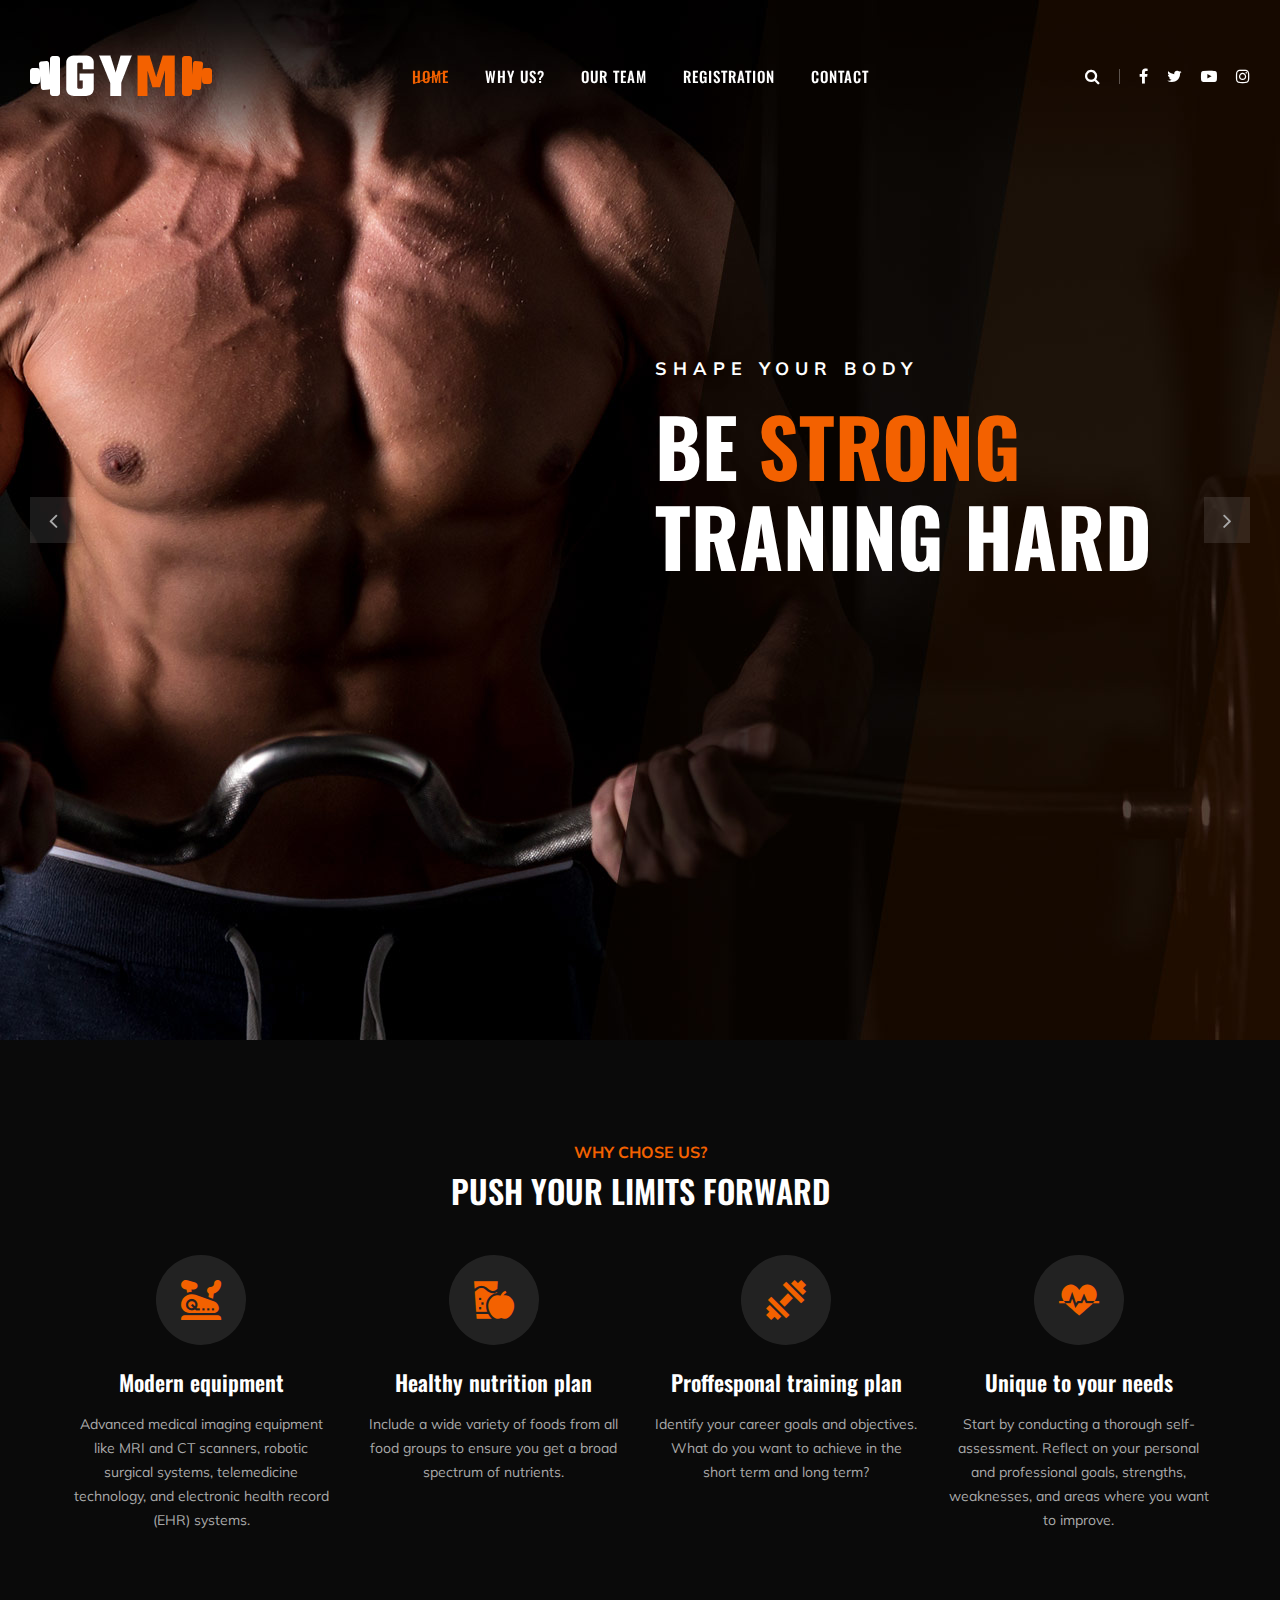
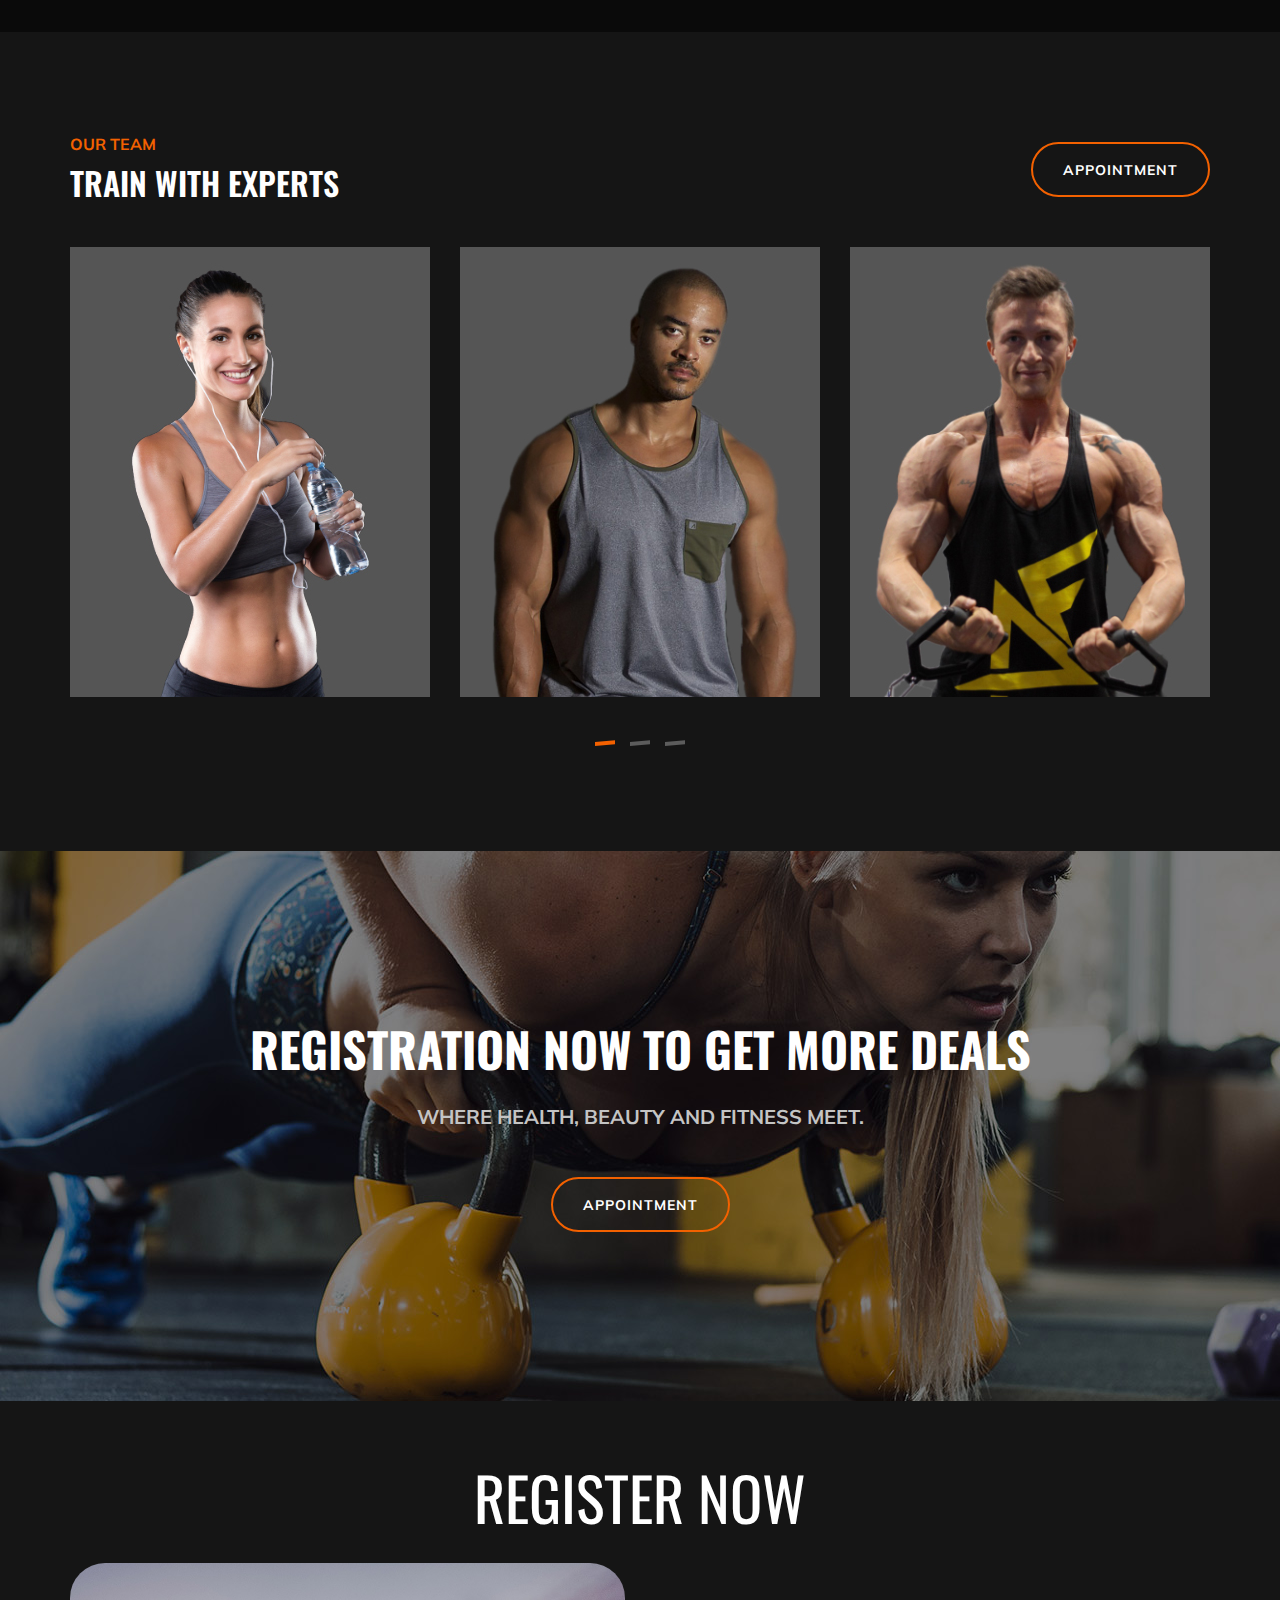
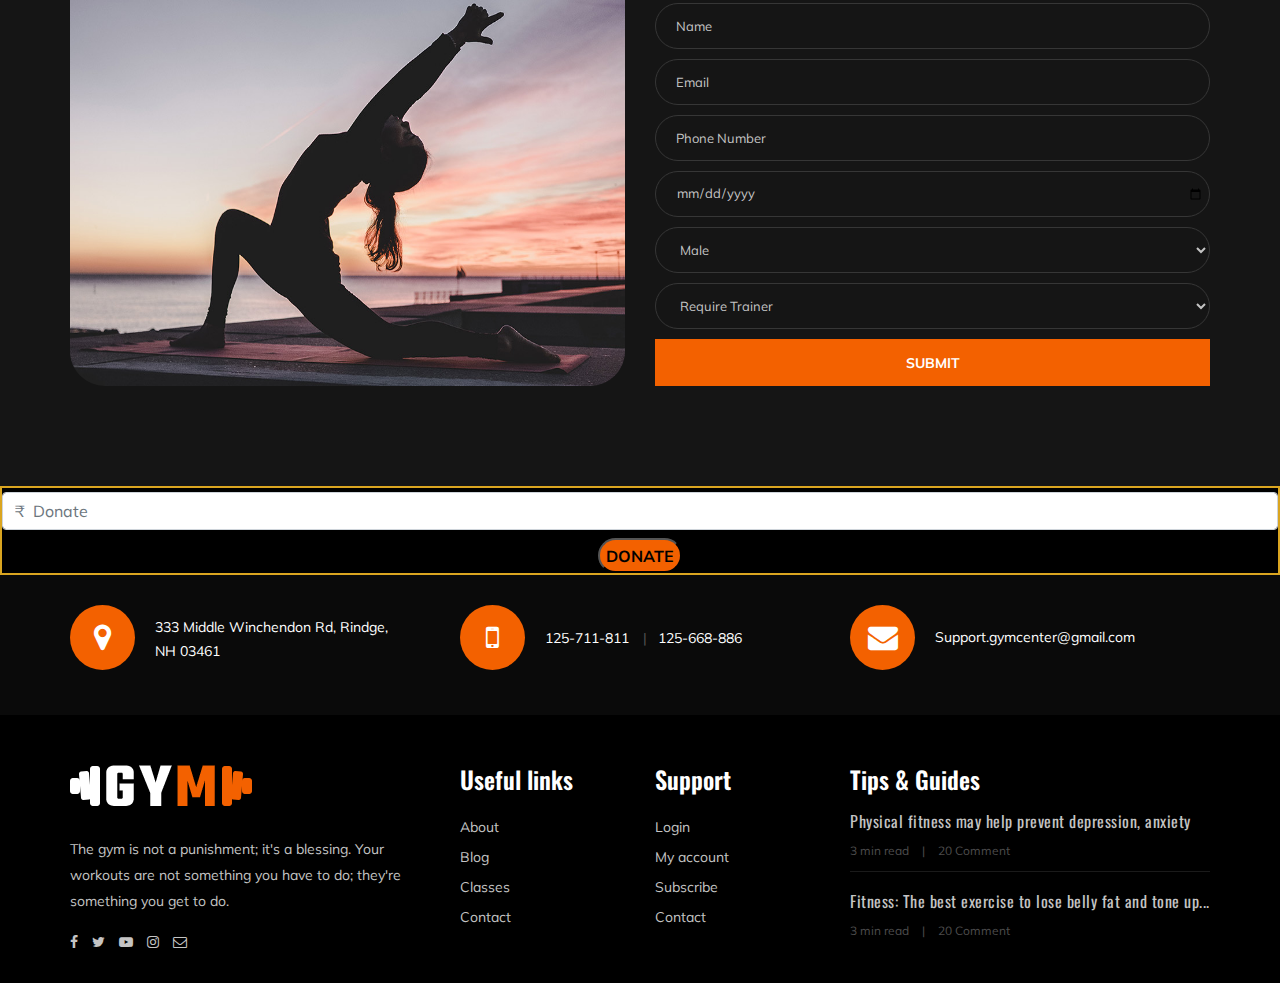
==== commit 7d8d461c: "Payment integration using razorpay API. Added one more entity for storing details of payment." ====
--- a/src/main/resources/templates/index.html
+++ b/src/main/resources/templates/index.html
@@ -22,9 +22,6 @@
 	<link rel="stylesheet" href="../static/css/magnific-popup.css" type="text/css">
 	<link rel="stylesheet" href="../static/css/slicknav.min.css" type="text/css">
 	<link rel="stylesheet" href="../static/css/style.css" type="text/css">
-	<!-- Include Thymeleaf dialect for JavaScript in your HTML head -->
-	<script
-		th:src="@{/webjars/thymeleaf-extras-springsecurity4/3.0.4.RELEASE/thymeleaf-extras-springsecurity4.js}"></script>
 
 </head>
 
@@ -33,7 +30,7 @@
 	<div id="preloder">
 		<div class="loader"></div>
 	</div>
-	
+
 	<!-- Offcanvas Menu Section Begin -->
 	<div class="offcanvas-menu-overlay"></div>
 	<div class="offcanvas-menu-wrapper">
@@ -116,7 +113,7 @@
 							<div class="hi-text">
 								<span>Shape your body</span>
 								<h1>Be <strong>strong</strong> traning hard</h1>
-								<a href="#" class="primary-btn">Get info</a>
+
 							</div>
 						</div>
 					</div>
@@ -286,13 +283,14 @@
 					<img src="../static/img/about-us.jpg" width="100%" height="100%" style="border-radius: 35px;">
 				</div>
 				<div class="col-lg-6">
-					
+
 					<!-- dynamic message -->
-						<div th:if="${session.message}" th:classappend="${session.message.type}" class="alert text-center" role="alert"
-							style="height: 40px;margin: 0px;padding-top: 5px;">
-							<p th:text="${session.message.content}" style="color: white;font-weight: 600;font-size: 22px;"></p>
-						</div>
-					
+					<div th:if="${session.message}" th:classappend="${session.message.type}" class="alert text-center"
+						role="alert" style="height: 40px;margin: 0px;padding-top: 5px;">
+						<p th:text="${session.message.content}" style="color: white;font-weight: 600;font-size: 22px;">
+						</p>
+					</div>
+
 					<div class="leave-comment">
 						<form novalidate th:action="@{/save}" method="post" th:object="${gymmers}">
 
@@ -338,7 +336,12 @@
 	</section>
 
 
-
+	<div class="row" style="background-color: black;border: 2px solid goldenrod;width: 100%;padding: 0px;margin:0px">
+		<Input type="text"  id="payment_field" class="form-control mt-1" placeholder="&#8377  Donate " />
+		<div class="container text-center">
+			<button class="text-center mt-2 b donate" onclick="fun()">Donate</button>
+		</div>
+	</div>
 
 	<!-- Get In Touch Section Begin -->
 	<div class="gettouch-section" id="contact">
@@ -457,7 +460,8 @@
 	<script src="../static/js/jquery.slicknav.js"></script>
 	<script src="../static/js/owl.carousel.min.js"></script>
 	<script src="../static/js/main.js"></script>
-
+	<script src="https://code.jquery.com/jquery-3.6.0.min.js"></script>
+	<script src="https://checkout.razorpay.com/v1/checkout.js"></script>
 	<th:block th:text="${@sessionHelper.removeSession()}"></th:block>
 
 
--- a/src/main/resources/static/css/style.css
+++ b/src/main/resources/static/css/style.css
@@ -164,6 +164,20 @@
 
 /* buttons */
 
+.donate {
+	border-radius: 35px;
+	text-transform:uppercase;
+	font-weight: bold;
+	height: 35px;
+	background-color: #f36100;
+	transition: 2s ease;
+}
+.donate:hover{
+	box-shadow: 3px 3px #f36100;
+	background-color: whitesmoke;
+	transition: .7s ease-in;
+}
+
 .primary-btn {
 	display: inline-block;
 	font-size: 14px;
@@ -219,12 +233,14 @@
 		border: 4px solid #f44336;
 		border-left-color: transparent;
 	}
+
 	50% {
 		-webkit-transform: rotate(180deg);
 		transform: rotate(180deg);
 		border: 4px solid #673ab7;
 		border-left-color: transparent;
 	}
+
 	100% {
 		-webkit-transform: rotate(360deg);
 		transform: rotate(360deg);
@@ -239,11 +255,13 @@
 		border: 4px solid #f44336;
 		border-left-color: transparent;
 	}
+
 	50% {
 		-webkit-transform: rotate(180deg);
 		border: 4px solid #673ab7;
 		border-left-color: transparent;
 	}
+
 	100% {
 		-webkit-transform: rotate(360deg);
 		border: 4px solid #f44336;
@@ -2490,7 +2508,8 @@
 	margin-bottom: 40px;
 }
 
-.leave-comment form input,select {
+.leave-comment form input,
+select {
 	font-size: 13px;
 	color: #c4c4c4;
 	width: 100%;
@@ -2502,13 +2521,16 @@
 	margin-bottom: 10px;
 	border-radius: 25px;
 }
-.abs{
+
+.abs {
 	margin: 0px;
 	margin-bottom: 20px;
 }
-.leave-commenti{
+
+.leave-commenti {
 	border: 1px solid rgb(255, 0, 0);
 }
+
 .leave-comment form input::-webkit-input-placeholder {
 	color: #c4c4c4;
 }
@@ -2789,16 +2811,20 @@
 	.nav-menu ul li {
 		margin-right: 5px;
 	}
+
 	.ps-item .thumb-icon {
 		left: 15px;
 	}
+
 	.blog-item .bi-pic {
 		float: none;
 	}
+
 	.blog-item .bi-text {
 		height: auto;
 		padding: 32px 30px 30px 30px;
 	}
+
 	.blog-item .bi-pic img {
 		height: auto;
 	}
@@ -2811,53 +2837,68 @@
 		height: auto;
 		padding: 120px 70px 60px 70px;
 	}
+
 	.blog-section .sidebar-option {
 		padding-left: 0;
 	}
+
 	.blog-item .bi-pic {
 		float: none;
 	}
+
 	.blog-item .bi-text {
 		height: auto;
 		padding: 32px 30px 30px 30px;
 	}
+
 	.class-details-text .cd-trainer .cd-trainer-text {
 		padding-top: 30px;
 	}
+
 	.sidebar-option {
 		padding-left: 0;
 		padding-top: 30px;
 	}
+
 	.chart-table {
 		margin-bottom: 30px;
 	}
+
 	.table-controls {
 		text-align: left;
 		margin-top: 0;
 		margin-bottom: 30px;
 	}
+
 	.ss-text:after {
 		display: none;
 	}
+
 	.ss-text {
 		padding: 72px 60px;
 		margin-bottom: 30px;
 	}
+
 	.class-item .ci-text:after {
 		width: 750px;
 	}
+
 	.ts_slider.owl-carousel .owl-nav button {
 		left: 0;
 	}
+
 	.ts_slider.owl-carousel .owl-nav button.owl-next {
 		right: 0;
 	}
+
 	.hs-slider.owl-carousel .owl-nav button {
 		left: 0;
 	}
+
 	.hs-slider.owl-carousel .owl-nav button.owl-next {
 		right: 0;
 	}
+
 	.offcanvas-menu-overlay {
 		position: fixed;
 		left: 0;
@@ -2871,9 +2912,11 @@
 		-o-transition: 0.3s;
 		transition: 0.3s;
 	}
+
 	.offcanvas-menu-overlay.active {
 		visibility: visible;
 	}
+
 	.canvas-open {
 		position: absolute;
 		right: 40px;
@@ -2890,6 +2933,7 @@
 		display: block;
 		cursor: pointer;
 	}
+
 	.offcanvas-menu-wrapper {
 		position: fixed;
 		left: -300px;
@@ -2907,11 +2951,13 @@
 		padding: 50px 30px 30px 30px;
 		display: block;
 	}
+
 	.offcanvas-menu-wrapper.show-offcanvas-menu-wrapper {
 		left: 0;
 		opacity: 1;
 		visibility: visible;
 	}
+
 	.offcanvas-menu-wrapper .canvas-close {
 		font-size: 22px;
 		width: 30px;
@@ -2925,41 +2971,51 @@
 		top: 20px;
 		cursor: pointer;
 	}
+
 	.offcanvas-menu-wrapper .canvas-search {
 		font-size: 18px;
 		text-align: center;
 		margin-bottom: 20px;
 		cursor: pointer;
 	}
+
 	.offcanvas-menu-wrapper .canvas-menu {
 		display: none;
 	}
+
 	.offcanvas-menu-wrapper .canvas-social {
 		text-align: center;
 		padding-top: 20px;
 	}
+
 	.offcanvas-menu-wrapper .canvas-social a {
 		display: inline-block;
 		font-size: 16px;
 		color: #363636;
 		margin-right: 6px;
 	}
+
 	.offcanvas-menu-wrapper .canvas-social a:last-child {
 		margin-right: 0;
 	}
+
 	.offcanvas-menu-wrapper .slicknav_btn {
 		display: none;
 	}
+
 	.offcanvas-menu-wrapper .slicknav_menu {
 		background: transparent;
 		padding: 0;
 	}
+
 	.offcanvas-menu-wrapper .slicknav_nav {
 		display: block !important;
 	}
+
 	.offcanvas-menu-wrapper .slicknav_nav ul {
 		margin: 0;
 	}
+
 	.offcanvas-menu-wrapper .slicknav_nav .slicknav_row,
 	.offcanvas-menu-wrapper .slicknav_nav a {
 		padding: 10px 0;
@@ -2970,32 +3026,40 @@
 		font-family: "Oswald", sans-serif;
 		font-size: 15px;
 	}
+
 	.offcanvas-menu-wrapper .slicknav_nav .slicknav_row:hover {
 		border-radius: 0;
 		background: transparent;
 		color: #f36100;
 	}
+
 	.offcanvas-menu-wrapper .slicknav_nav a:hover {
 		border-radius: 0;
 		background: transparent;
 		color: #f36100;
 	}
+
 	.nav-menu {
 		display: none;
 	}
+
 	.top-option {
 		display: none;
 	}
+
 	.grid-sizer {
 		width: calc(50% - 10px);
 	}
+
 	.gallery .gs-item {
 		width: calc(50% - 10px);
 		float: none;
 	}
+
 	.gallery .gs-item.grid-wide {
 		width: 100%;
 	}
+
 	.blog-item .bi-pic img {
 		height: auto;
 	}
@@ -3017,9 +3081,11 @@
 		-o-transition: 0.3s;
 		transition: 0.3s;
 	}
+
 	.offcanvas-menu-overlay.active {
 		visibility: visible;
 	}
+
 	.canvas-open {
 		position: absolute;
 		right: 40px;
@@ -3036,6 +3102,7 @@
 		display: block;
 		cursor: pointer;
 	}
+
 	.offcanvas-menu-wrapper {
 		position: fixed;
 		left: -300px;
@@ -3053,11 +3120,13 @@
 		padding: 50px 30px 30px 30px;
 		display: block;
 	}
+
 	.offcanvas-menu-wrapper.show-offcanvas-menu-wrapper {
 		left: 0;
 		opacity: 1;
 		visibility: visible;
 	}
+
 	.offcanvas-menu-wrapper .canvas-close {
 		font-size: 22px;
 		width: 30px;
@@ -3071,41 +3140,51 @@
 		top: 20px;
 		cursor: pointer;
 	}
+
 	.offcanvas-menu-wrapper .canvas-search {
 		font-size: 18px;
 		text-align: center;
 		margin-bottom: 20px;
 		cursor: pointer;
 	}
+
 	.offcanvas-menu-wrapper .canvas-menu {
 		display: none;
 	}
+
 	.offcanvas-menu-wrapper .canvas-social {
 		text-align: center;
 		padding-top: 20px;
 	}
+
 	.offcanvas-menu-wrapper .canvas-social a {
 		display: inline-block;
 		font-size: 16px;
 		color: #363636;
 		margin-right: 6px;
 	}
+
 	.offcanvas-menu-wrapper .canvas-social a:last-child {
 		margin-right: 0;
 	}
+
 	.offcanvas-menu-wrapper .slicknav_btn {
 		display: none;
 	}
+
 	.offcanvas-menu-wrapper .slicknav_menu {
 		background: transparent;
 		padding: 0;
 	}
+
 	.offcanvas-menu-wrapper .slicknav_nav {
 		display: block !important;
 	}
+
 	.offcanvas-menu-wrapper .slicknav_nav ul {
 		margin: 0;
 	}
+
 	.offcanvas-menu-wrapper .slicknav_nav .slicknav_row,
 	.offcanvas-menu-wrapper .slicknav_nav a {
 		padding: 10px 0;
@@ -3116,116 +3195,149 @@
 		font-family: "Oswald", sans-serif;
 		font-size: 15px;
 	}
+
 	.offcanvas-menu-wrapper .slicknav_nav .slicknav_row:hover {
 		border-radius: 0;
 		background: transparent;
 		color: #f36100;
 	}
+
 	.offcanvas-menu-wrapper .slicknav_nav .slicknav_row:hover a {
 		color: #f36100;
 	}
+
 	.offcanvas-menu-wrapper .slicknav_nav a:hover {
 		border-radius: 0;
 		background: transparent;
 		color: #f36100;
 	}
+
 	.nav-menu {
 		display: none;
 	}
+
 	.top-option {
 		display: none;
 	}
+
 	.gallery .gs-item {
 		width: 100%;
 		float: none;
 	}
+
 	.gallery .gs-item.grid-wide {
 		width: 100%;
 	}
+
 	.about-text {
 		height: auto;
 		padding: 120px 70px 60px 70px;
 	}
+
 	.class-timetable {
 		overflow-x: auto;
 	}
+
 	.chart-table {
 		overflow-x: auto;
 	}
+
 	.blog-section .p-0 {
 		padding: 15px !important;
 	}
+
 	.blog-section .sidebar-option {
 		padding-left: 0;
 	}
+
 	.blog-item .bi-pic {
 		float: none;
 	}
+
 	.blog-item .bi-text {
 		height: auto;
 		padding: 32px 30px 30px 30px;
 	}
+
 	.class-details-text .cd-trainer .cd-trainer-text {
 		padding-top: 30px;
 	}
+
 	.sidebar-option {
 		padding-left: 0;
 		padding-top: 30px;
 	}
+
 	.chart-table {
 		margin-bottom: 30px;
 	}
+
 	.table-controls {
 		text-align: left;
 		margin-top: 0;
 		margin-bottom: 30px;
 	}
+
 	.ss-text:after {
 		display: none;
 	}
+
 	.ss-text {
 		padding: 72px 60px;
 		height: auto;
 	}
+
 	.class-item .ci-text:after {
 		width: 750px;
 	}
+
 	.hs-slider .hs-item {
 		height: auto;
 		padding: 250px 0 150px;
 	}
+
 	.hs-slider .hs-item .hi-text h1 {
 		font-size: 48px;
 		line-height: normal;
 	}
+
 	.ts_slider.owl-carousel .owl-nav button {
 		left: 0;
 	}
+
 	.ts_slider.owl-carousel .owl-nav button.owl-next {
 		right: 0;
 	}
+
 	.hs-slider.owl-carousel .owl-nav button {
 		left: 0;
 	}
+
 	.hs-slider.owl-carousel .owl-nav button.owl-next {
 		right: 0;
 	}
+
 	.ss-pic img {
 		height: auto;
 	}
+
 	.ss-text {
 		margin-bottom: 20px;
 	}
+
 	.blog-item .bi-pic img {
 		height: auto;
 	}
+
 	.blog-details-hero {
 		height: auto;
 		padding: 160px 0 100px;
 	}
+
 	.text-404 .search-404 {
 		width: 100%;
 	}
+
 	.search-model-form input {
 		width: 100%;
 	}
@@ -3238,31 +3350,40 @@
 		float: none;
 		margin-top: 0;
 	}
+
 	.hs-slider .hs-item .hi-text h1 {
 		font-size: 38px;
 		line-height: normal;
 	}
+
 	.team-title {
 		margin-bottom: 20px;
 	}
+
 	.about-text {
 		padding: 70px 15px 60px;
 	}
+
 	.blog-details-section .p-0 {
 		padding: 15px !important;
 	}
+
 	.text-404 h1 {
 		font-size: 160px;
 	}
+
 	.breadcrumb-text h2 {
 		font-size: 38px;
 	}
+
 	.text-404 h1 {
 		font-size: 80px;
 	}
+
 	.blog-details-text .blog-details-author {
 		padding: 70px 15px 35px;
 	}
+
 	.search-model-form input {
 		font-size: 28px;
 	}
